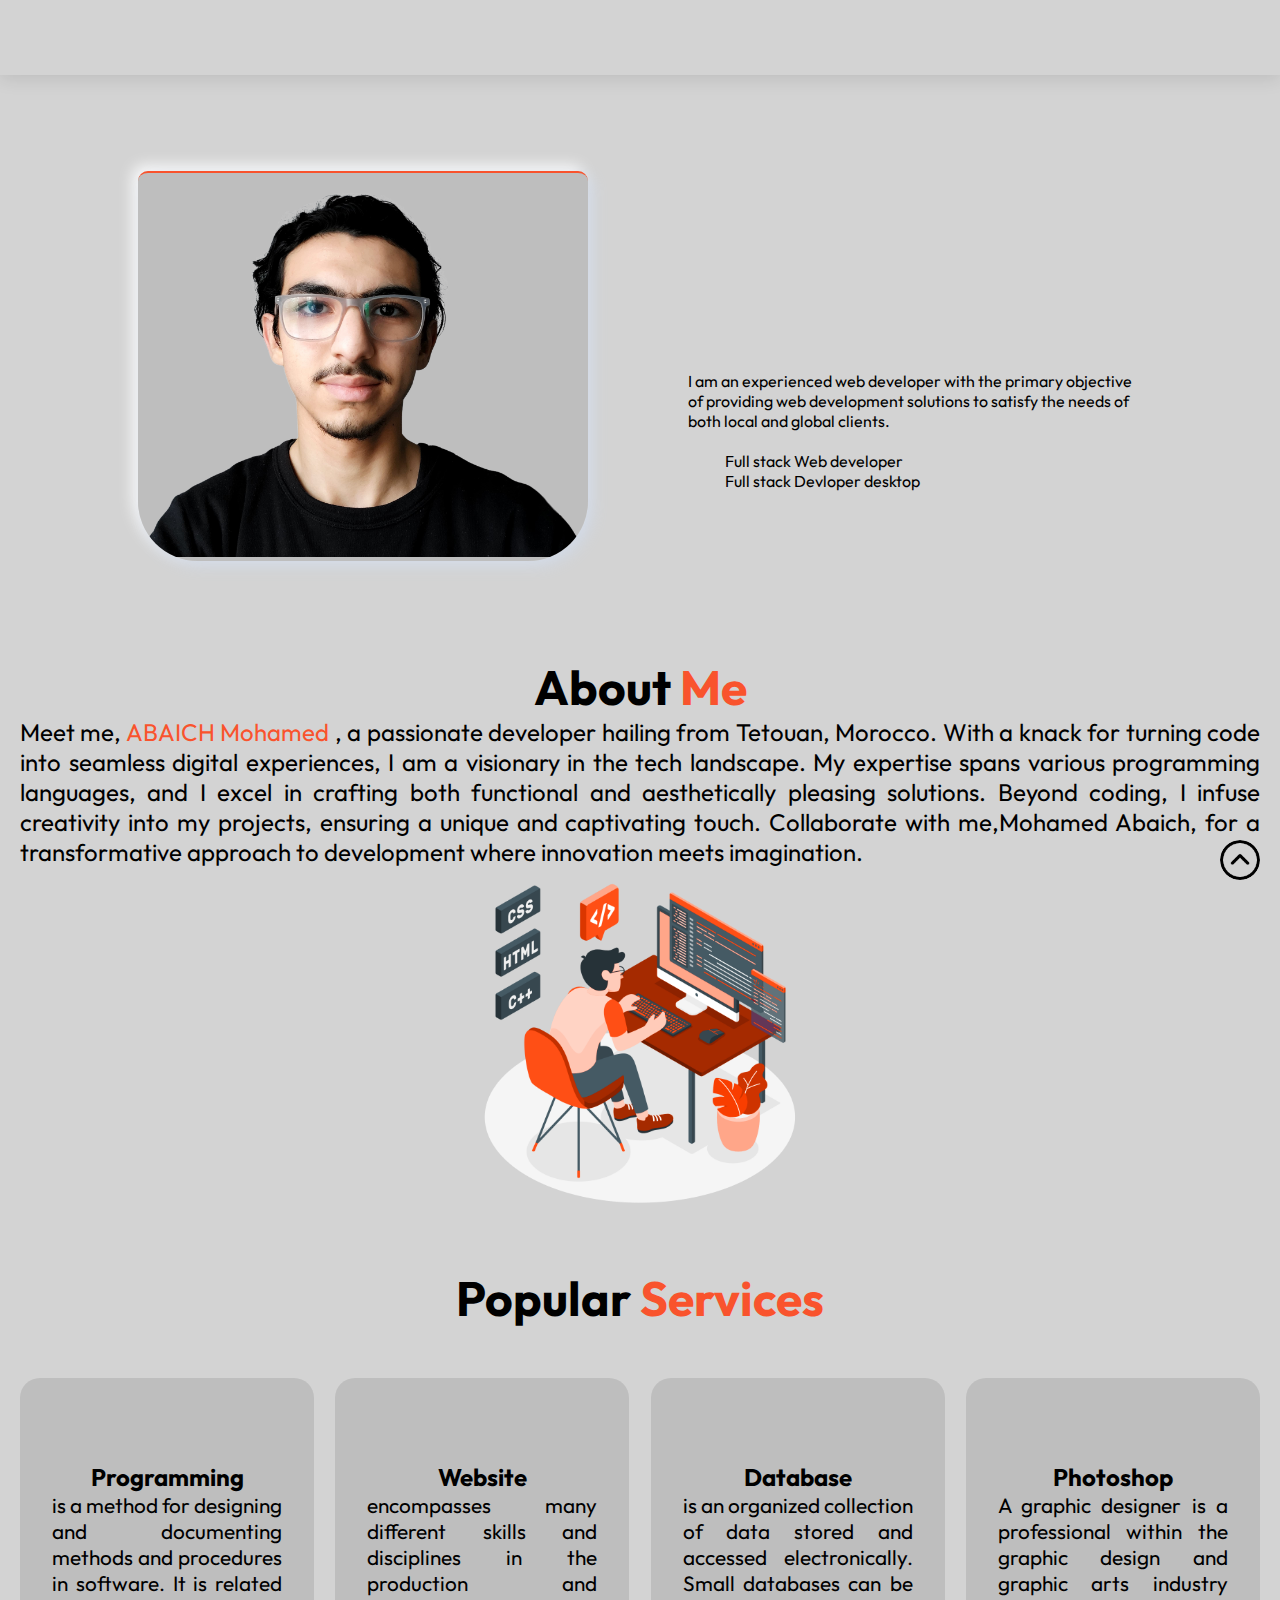
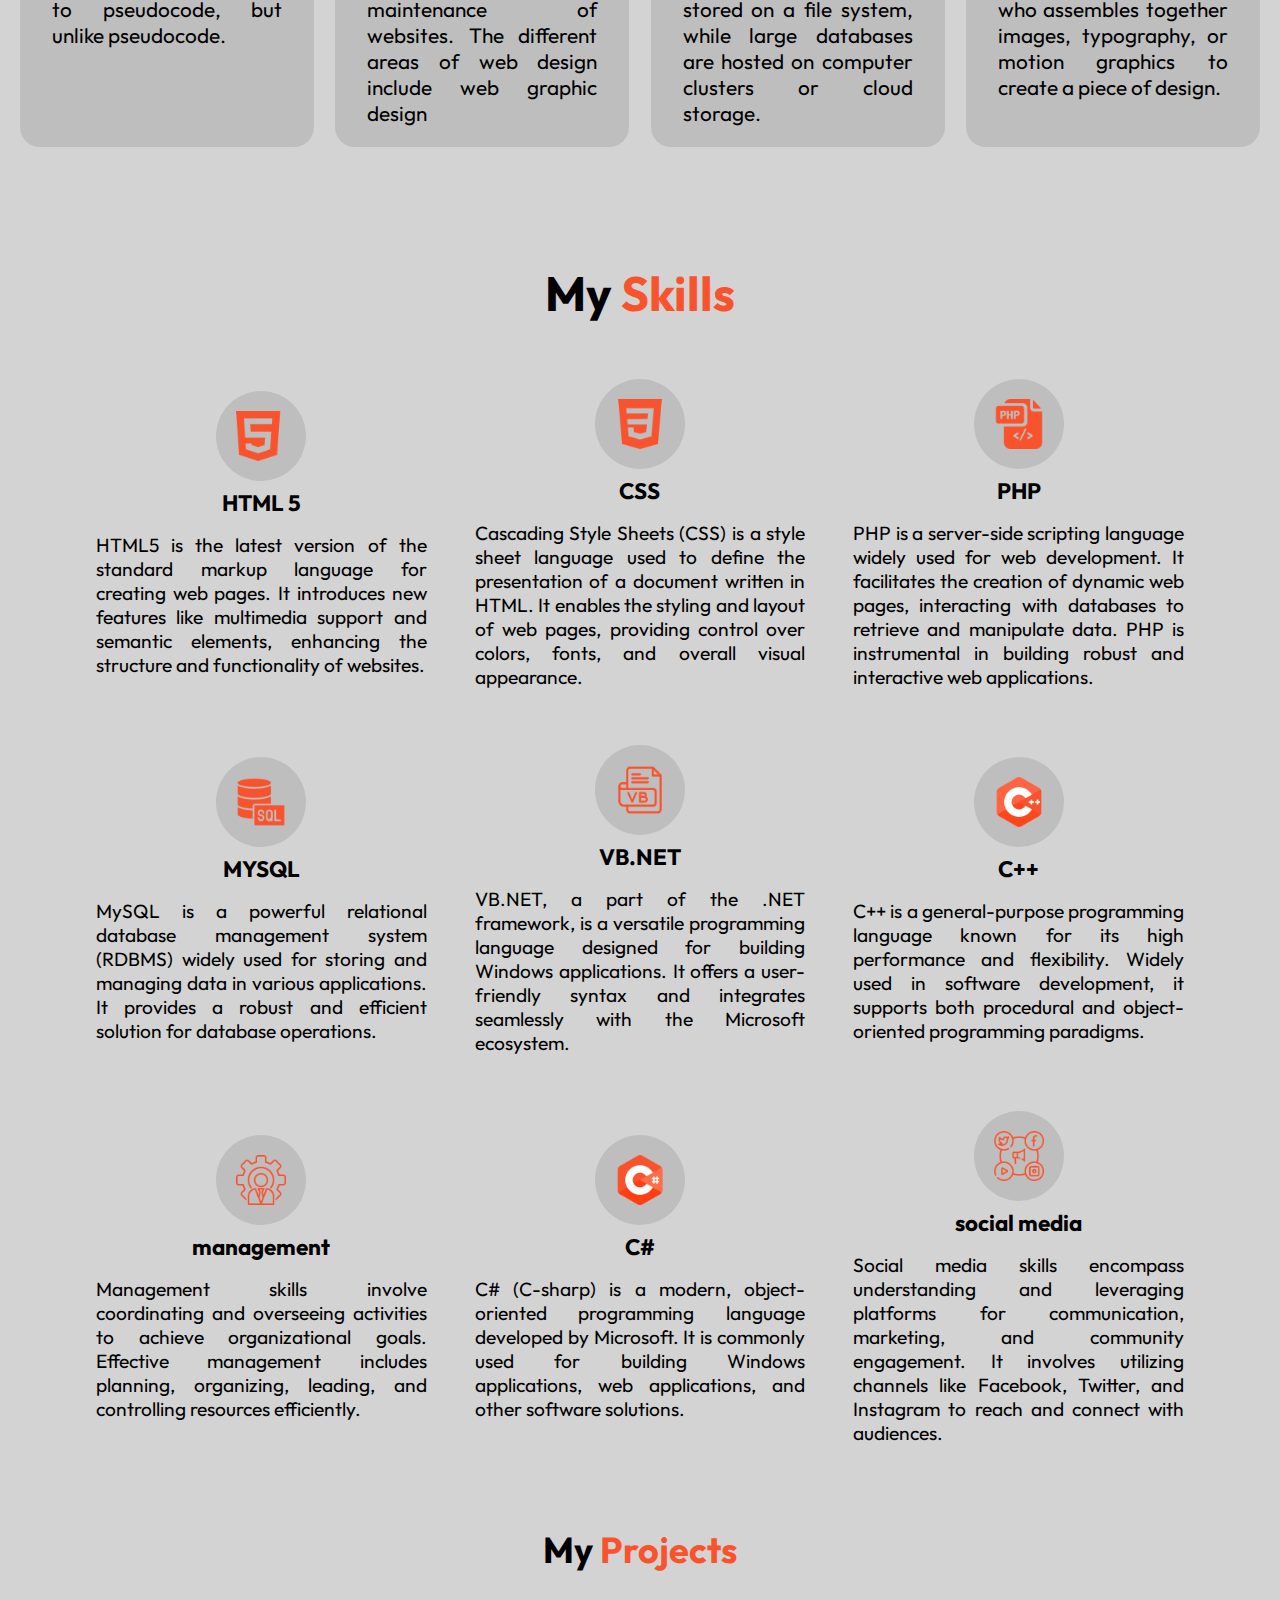
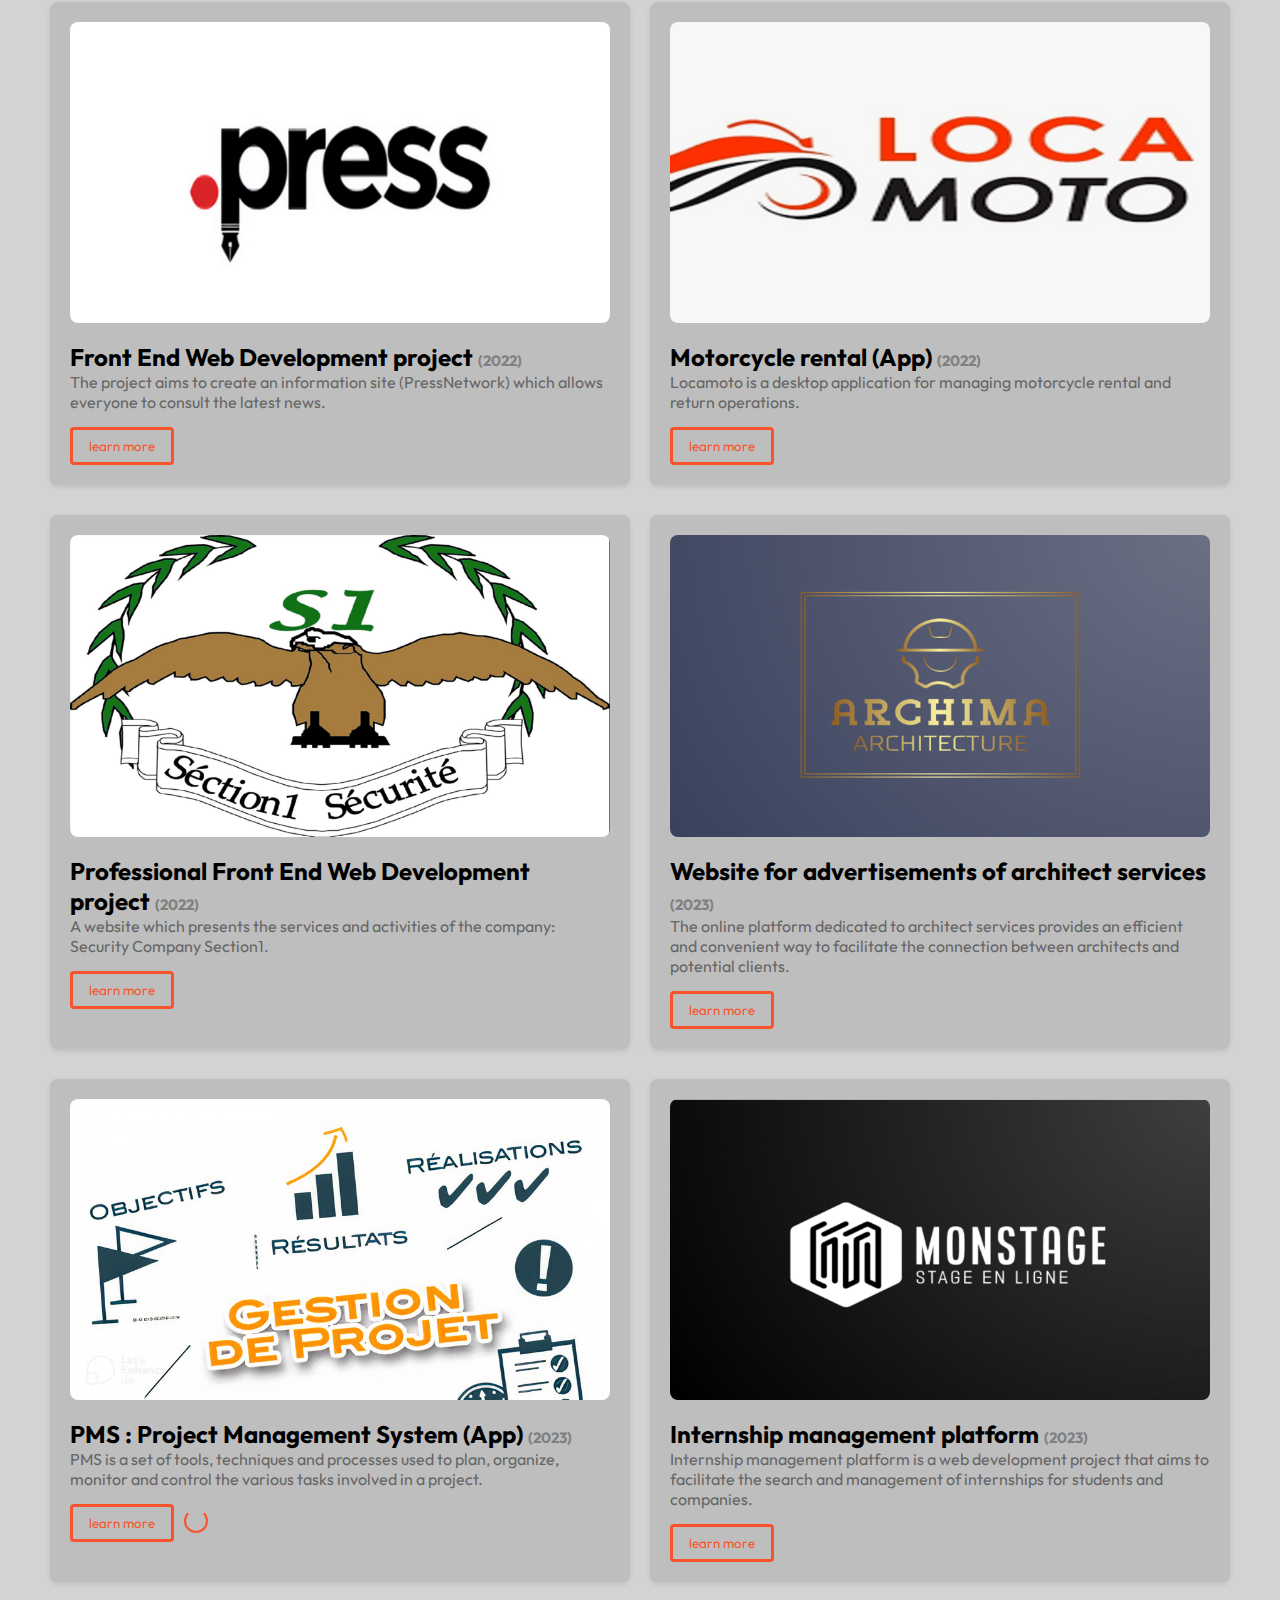
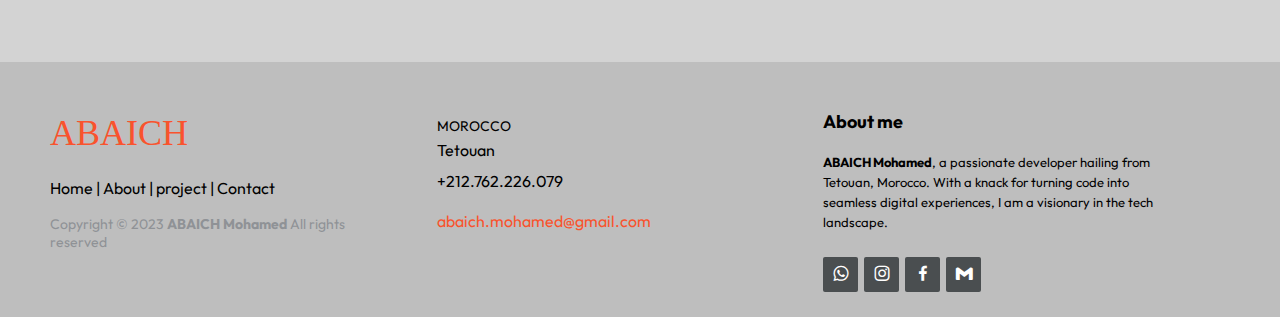
==== index.html @ fe21be46 "First Commit" ====
<!DOCTYPE html>
<html lang="en">

<head>
    <meta charset="UTF-8">
    <meta http-equiv="X-UA-Compatible" content="IE=edge">
    <meta name="viewport" content="width=device-width, initial-scale=1.0">
    <link href='https://unpkg.com/boxicons@2.1.4/css/boxicons.min.css' rel='stylesheet'>
    <link rel="stylesheet" href="index.css">
    <link rel="stylesheet" href="https://cdnjs.cloudflare.com/ajax/libs/font-awesome/6.1.1/css/all.min.css" 
    integrity="sha512-KfkfwYDsLkIlwQp6LFnl8zNdLGxu9YAA1QvwINks4PhcElQSvqcyVLLD9aMhXd13uQjoXtEKNosOWaZqXgel0g==" 
    crossorigin="anonymous" referrerpolicy="no-referrer"/> 
    <title>ABAICH Mohamed</title>
</head>

<body>
    <header class="container">
        <div class="page-header">
            <div class="logo">
                <a href="#">ABAICH</a>
            </div>
            <input type="checkbox" id="click">

            <label for="click" class="mainicon">
                <div class="menu">
                    <i class='bx bx-menu'></i>
                </div>
            </label>
            <ul>
                <li><a href="#"  class="active" style="--navAni:1">Home</a></li>
                <li><a href="#about" style="--navAni:2">About</a></li>
                <li><a href="#service" style="--navAni:3">Service</a></li>
                <li><a href="#skills" style="--navAni:3">Skills</a></li>
                <li><a href="#projects" style="--navAni:4">Project</a></li>
                <li><a href="#contact" style="--navAni:5">Contact</a></li>
            </ul>
            <label class="mode">
                <input type="checkbox" id="darkModeToggle">
                <i class='bx bxs-moon'></i>
            </label>
        </div>
    </header>


    <section class="container">
        <div class="main">
            <div class="images">
                <img src="moi.png" alt="" class="img-w">
                <span class="bg-effect-1">
                <span class="bg-effect-1"></span>

                </span>
            </div>
            <div class="detail">
                <h3>Hi, I'm</h3>
                <h1><span style="color:#f9532d;">ABAICH</span> MOHAMED</h1> 
                <p>I am an experienced web developer with the primary objective of providing web development solutions
                     to satisfy the needs of both local and global clients.
                </p><br>
                <p id="full">Full stack Web developer</p>
                <p id="full">Full stack Devloper desktop </p>
                <div class="social">
                    <a href="https://api.whatsapp.com/send/?phone=%2B212762226079&text&app_absent=0" style="--socialAni:1"><i class='bx bxl-whatsapp'></i></a>
                    <a href="https://www.instagram.com/abaich.meed/?hl=fr" style="--socialAni:2"><i class='bx bxl-instagram'></i></a>
                    <a href="https://www.facebook.com/mohamed.eln.9" style="--socialAni:3"><i class='bx bxl-facebook'></i></a>
                    <a href="mailto:abaich.mohamed@gmail.com" style="--socialAni:4"><i class='bx bxl-gmail'></i></a>
                </div>
                
            </div>
        </div>
    </section>
    <section class="about" id="about">
        <div class="container-texte">
            <h1>About<span style="color:#f9532d;"> Me</span></h1>
            <p>
                Meet me, <span style="color:#f9532d;">ABAICH Mohamed</span> , a passionate developer hailing from Tetouan,
                Morocco. With a knack for turning code into seamless digital experiences,
                I am a visionary in the tech landscape. My expertise spans various programming languages,
                and I excel in crafting both functional and aesthetically pleasing solutions.
                Beyond coding, I infuse creativity into my projects,
                ensuring a unique and captivating touch. Collaborate with me,Mohamed Abaich,
                for a transformative approach to development where innovation meets imagination.</p>
        </div>
        <div class="container-images">
            <center><img src="img/Programming-amico.png" alt=""></center>
        </div>
    </section>
    <section class="services" id="service">
        <h1 class="text-center" >Popular <span style="color:#f9532d;">Services</span></h1>
        <div class="box">
            <div class="cart">
                <i class="fa-solid fa-mobile-screen"></i>
                <h5>Programming</h5>
                <div class="par">
                    <p>is a method for designing and documenting methods
                         and procedures in software. It is related to pseudocode,
                          but unlike pseudocode.</p>

                </div>
            </div>
            <div class="cart">
                <i class="fa-solid fa-file-code"></i>
                <h5>Website</h5>
                <div class="par">
                    <p>encompasses many different skills and disciplines 
                        in the production and maintenance of websites. 
                        The different areas of web design include web graphic design</p>

                </div>
            </div>
            <div class="cart">
                <i class="fa-solid fa-database"></i>
                <h5>Database</h5>
                <div class="par">
                    <p>is an organized collection of data stored and accessed 
                        electronically. Small databases can be stored on a file
                         system, while large databases are hosted on computer
                          clusters or cloud storage.</p>

                </div>
            </div>
            
                 <div class="cart">
                    <i class="fa-solid fa-crop"></i>
                    <h5>Photoshop</h5>
                    <div class="par">
                        <p>A graphic designer is a professional within 
                            the graphic design and graphic arts industry
                            who assembles together images, typography,
                            or motion graphics to create a piece of design.</p>
                    </div>
                 </div>
        </div>

    </section>
    <section class="skills" id="skills"> 
        <div class="inner"></div>
            <div class="header">
                <h1>My<span style="color:#f9532d;"> Skills</span></h1>
            </div>
            <div class="container">
                <div class="skill-box">
                    <div class="skill-title">
                        <div class="img">
                            <img src="png/html.png" class="skill-icon">
                        </div>
                        <h3>HTML 5</h3>
                    </div>
                    <p>
                        HTML5 is the latest version of the standard markup language for creating web pages. It introduces new features like multimedia support and semantic elements, enhancing the structure and functionality of websites.
                    </p>
                </div>
                <div class="skill-box">
                    <div class="skill-title">
                        <div class="img">
                            <img src="png/css.png" class="skill-icon">
                        </div>
                        <h3>CSS</h3>
                    </div>
                    <p>
                        Cascading Style Sheets (CSS) is a style sheet language used to define the presentation of a document written in HTML. It enables the styling and layout of web pages, providing control over colors, fonts, and overall visual appearance.
                    </p>
                </div>
                <div class="skill-box">
                    <div class="skill-title">
                        <div class="img">
                            <img src="png/php.png" class="skill-icon">
                        </div>
                        <h3>PHP</h3>
                    </div>
                    <p>
                        PHP is a server-side scripting language widely used for web development. It facilitates the creation of dynamic web pages, interacting with databases to retrieve and manipulate data. PHP is instrumental in building robust and interactive web applications.
                    </p>
                </div>
                <div class="skill-box">
                    <div class="skill-title">
                        <div class="img">
                            <img src="png/mysql.png" class="skill-icon">
                        </div>
                        <h3>MYSQL</h3>
                    </div>
                    <p>
                        MySQL is a powerful relational database management system (RDBMS) widely used for storing and managing data in various applications. It provides a robust and efficient solution for database operations.
                    </p>
                </div>
                <div class="skill-box">
                    <div class="skill-title">
                        <div class="img">
                            <img src="png/vb.png" class="skill-icon">
                        </div>
                        <h3>VB.NET</h3>
                    </div>
                    <p>
                        VB.NET, a part of the .NET framework, is a versatile programming language designed for building Windows applications. It offers a user-friendly syntax and integrates seamlessly with the Microsoft ecosystem.
                    </p>
                </div>
                <div class="skill-box">
                    <div class="skill-title">
                        <div class="img">
                            <img src="png/c++.png" class="skill-icon">
                        </div>
                        <h3>C++</h3>
                    </div>
                    <p>
                        C++ is a general-purpose programming language known for its high performance and flexibility. Widely used in software development, it supports both procedural and object-oriented programming paradigms.
                    </p>
                </div>
                <div class="skill-box">
                    <div class="skill-title">
                        <div class="img">
                            <img src="png/management.png" class="skill-icon">
                        </div>
                        <h3>management</h3>
                    </div>
                    <p>
                        Management skills involve coordinating and overseeing activities to achieve organizational goals. Effective management includes planning, organizing, leading, and controlling resources efficiently.
                    </p>
                </div>
                <div class="skill-box">
                    <div class="skill-title">
                        <div class="img">
                            <img src="png/cc.png" class="skill-icon">
                        </div>
                        <h3>C#</h3>
                    </div>
                    <p>
                        C# (C-sharp) is a modern, object-oriented programming language developed by Microsoft. It is commonly used for building Windows applications, web applications, and other software solutions.
                    </p>
                </div>
                <div class="skill-box">
                    <div class="skill-title">
                        <div class="img">
                            <img src="png/social.png" class="skill-icon">
                        </div>
                        <h3>social media</h3>
                    </div>
                    <p>
                        Social media skills encompass understanding and leveraging platforms for communication, marketing, and community engagement. It involves utilizing channels like Facebook, Twitter, and Instagram to reach and connect with audiences.
                    </p>
                </div>
            </div>
    </section>   
    <section class="projects" id="projects">
        <div class="project-container">
            <div class="project-header">
                <h1>My<span style="color:#f9532d;"> Projects</span></h1>
            </div>
            <div class="project-list">
                <div class="project-box">
                    <img src="img/press.png">
                    <div class="project-details">
                        <h2>Front End Web Development project <span style="color:gray; font-size:15px;">(2022)</span></h2>
                        <p>The project aims to create an information site (PressNetwork)
                            which allows everyone to consult the latest news.</p>
                        <div class="project-buttons">
                            <a href="press.html"><button class="detail-button">learn more</button></a>
                        </div>
                    </div>
                </div>
                <div class="project-box">
                    <img src="img/locamoto.png">
                    <div class="project-details">
                        <h2>Motorcycle rental (App) <span style="color:gray; font-size:15px;">(2022)</span></h2>
                        <p>Locamoto is a desktop application for managing motorcycle rental and return operations.</p>
                        <div class="project-buttons">
                            <a href="locamoto.html"><button class="detail-button">learn more</button></a>
                        </div>                        
                    </div>
                </div>
                <div class="project-box">
                    <img src="img/section1.png">
                    <div class="project-details">
                        <h2>Professional Front End Web Development project <span style="color:gray; font-size:15px;">(2022)</span></h2>
                        <p>A website which presents the services and activities of the company: Security Company Section1.</p>
                        <div class="project-buttons">
                            <a href="section1.html"><button class="detail-button">learn more</button></a>
                        </div>                        
                    </div>
                </div>
                <div class="project-box">
                    <img src="img/archima.png">
                    <div class="project-details">
                        <h2>Website for advertisements of architect services <span style="color:gray; font-size:15px;">(2023)</span></h2>
                        <p>The online platform dedicated to architect services provides an efficient and convenient way 
                            to facilitate the connection between architects and potential clients.</p>
                        <div class="project-buttons">
                            <a href="archima.html"><button class="detail-button">learn more</button></a>
                        </div>                        
                    </div>
                </div>
                <div class="project-box">
                    <img src="img/vb.jpg">
                    <div class="project-details">
                        <h2>PMS : Project Management System (App) <span style="color:gray; font-size:15px;">(2023)</span></h2>
                        <p>PMS is a set of tools, techniques and processes used to plan, 
                            organize, monitor and control the various tasks involved in a project.</p>
                        <div class="project-buttons" id="final">
                            <a href="#"><button class="detail-button">learn more</button></a>
                            <div class="loading-circle"></div>
                            <script src="script.js"></script>
                        </div>                        
                    </div>
                </div>
                <div class="project-box">
                    <img src="img/stage.png">
                    <div class="project-details">
                        <h2>Internship management platform <span style="color:gray; font-size:15px;">(2023)</span></h2>
                        <p>Internship management platform is a web development project that aims to facilitate 
                            the search and management of internships for students and companies.</p>
                        <div class="project-buttons">
                            <a href="stage.html"><button class="detail-button">learn more</button></a>
                        </div>                        
                    </div>
                </div>
                <!-- Ajoutez autant de projets que nécessaire -->
            </div>
        </div>
    </section>
    <a href="https://api.whatsapp.com/send/?phone=%2B212762226079&text&app_absent=0"><button class="fixed-button1"></button></a>
    <a href="#"><button class="fixed-button2"></button></a>
    <script src="script.js"></script>
    <footer class="footer-distributed" id="contact">
        <div class="footer-left">
            <h3 style="color: #f9532d;">ABAICH</h3>

            <p class="footer-links">
                <a href="#">Home</a>
                |
                <a href="#about">About</a>
                |
                <a href="#projects">project</a>
                |
                <a href="#contact">Contact</a>
            </p>
            <p class="footer-company-name">Copyright © 2023 <strong>ABAICH Mohamed</strong> All rights reserved</p>
        </div>

        <div class="footer-center">
            <div>
                <i class="fa fa-map-marker"></i>
                <p><span>MOROCCO</span>
                    Tetouan</p>
            </div>

            <div>
                <i class="fa fa-phone"></i>
                <p>+212.762.226.079</p>
            </div>
            <div>
                <i class="fa fa-envelope"></i>
                <p><a href="mailto:abaich.mohamed@gmail.com">abaich.mohamed@gmail.com</a></p>
            </div>
        </div>
        <div class="footer-right">
            <p class="footer-company-about">
                <span>About me</span>
                <strong>ABAICH Mohamed</strong>, a passionate developer hailing from Tetouan, Morocco.
                 With a knack for turning code into seamless digital experiences,
                  I am a visionary in the tech landscape.
            </p>
            <div class="footer-icons">
                <a href="https://api.whatsapp.com/send/?phone=%2B212762226079&text&app_absent=0" style="--socialAni:1"><i class='bx bxl-whatsapp'></i></a>
                <a href="https://www.instagram.com/abaich.meed/?hl=fr" style="--socialAni:2"><i class='bx bxl-instagram'></i></a>
                <a href="https://www.facebook.com/mohamed.eln.9" style="--socialAni:3"><i class='bx bxl-facebook'></i></a>
                <a href="mailto:abaich.mohamed@gmail.com" style="--socialAni:4"><i class='bx bxl-gmail'></i></a>
            </div>
        </div>
    </footer>
    <script>
        const darkModeToggle = document.getElementById('darkModeToggle');
        const body = document.body;
        const isDarkMode = localStorage.getItem('darkMode') === 'enabled';
        if (isDarkMode) {
            body.classList.add('dark-mode');
            darkModeToggle.checked = true;
        }
        darkModeToggle.addEventListener('change', () => {
            if (darkModeToggle.checked) {
                body.classList.add('dark-mode');
                localStorage.setItem('darkMode', 'enabled');
            } else {
                body.classList.remove('dark-mode');
                localStorage.setItem('darkMode', 'disabled');
            }
        });
    </script>
</body>

</html>
---- index.css ----
@import url('https://fonts.googleapis.com/css2?family=Poppins:wght@100;200;300;400;500;600;700;800&display=swap');
@import url('https://fonts.googleapis.com/css2?family=Outfit:wght@200;300;400;500;600;700;800&family=Roboto:wght@100;300;400&display=swap');

:root {
    --primary-color: #f9532d;
    --primary-dark: rgb(28, 21, 44);
}

* {
    margin: 0;
    padding: 0;
    scroll-behavior: smooth;
}

body {
    font-family: 'Outfit', sans-serif;
    background: #D3D3D3;
    height: 100vh;
    color: #000;
}

/* Genral */
.container {
    padding: 0 8.4rem;
}

.img-w {
    width: 100%;
    height: auto;
}

/* Nav */
header {
    box-shadow: 0 4px 17px rgba(0, 0, 0, .1);
    background: #D3D3D3;
    position: sticky;
    top: 0;
    z-index: 1;    
}

.page-header {
    display: flex;
    justify-content: space-between;
    align-items: center;
    padding: 1rem 0;
}

.logo {
    font-size: 1.5rem;
    font-weight: 800;
    opacity: 0;
    animation: leftSideAni 1s ease forwards;
}

.logo a {
    color: #000;
    text-decoration: none;
}

ul {
    display: flex;
    gap: .6rem;
    list-style-type: none;
    background-color: transparent;
    overflow: hidden;
}

li a {
    display: inline-block;
    padding: .3rem 1rem;
    color: #000;
    text-decoration: none;
    font-size: 1.05rem;
    font-weight: 600;
    letter-spacing: .7px;
    border-radius: 36px;
    line-height: 2;
    transition: .3s;
    opacity: 0;
    animation: navani .3s ease forwards;
    animation-delay: calc(.15s * var(--navAni));
}

li a.active,
li a:hover {
    color: var(--primary-color);
}

#click {
    display: none;
}

.menu {
    display: none;
}

.mode i {
    font-size: 1.4rem;
    cursor: pointer;
    color: var(--primary-color);
    opacity: 0;
    animation: rightSideAni 1.5s ease forwards;
}

/* Nav End */

/* Section 1 */

.main {
    padding: 6rem 0;
    display: grid;
    grid-template-columns: repeat(auto-fit, minmax(350px, 1fr));
    row-gap: 2rem;
    column-gap: 6rem;
    align-items: center;
}

.main h3 {
    color: #000;
    font-size: 1.5rem;
    opacity: 0;
    animation: topSideAni 1s ease forwards;
}

.main h1 {
    color: #000;
    font-size: 4rem;
    font-weight: 600;
    opacity: 0;
    animation: leftSideAni 1s ease forwards;
    animation-delay: 1s;
}

.social {
    display: flex;
    flex-wrap: wrap;
    gap: 1.4rem;
    margin-top: 1.4rem;}
.social,#full{
    margin-left: 8%;
}  

.social a {
    display: grid;
    place-items: center;
    text-decoration: none;
    color: var(--primary-color);
    border: 1.6px solid var(--primary-color);
    font-size: 1.5rem;
    border-radius: 50%;
    padding: 0.39rem;
    text-align: center;
    opacity: 0;
    animation: SocialAni 1s ease forwards;
    animation-delay: calc(.2s * var(--socialAni));
}

.social a:hover {
    color: var(--primary-dark);
    background-color: var(--primary-color);
    box-shadow: 0 0 20px var(--primary-color);
    transition: all .3s ease-in-out;
}


.images {
    border-radius: 10px;
    width: 450px;
}
.images {
    background: linear-gradient(145deg, #BEBEBE, #BEBEBE);
    box-shadow: 5px 5px 15px #D1D9E6, -5px -5px 15px #ffffff;
    border-top: 2px solid var(--primary-color);
    margin: auto;
    border-bottom-left-radius: 60px;
    border-bottom-right-radius: 60px;
    overflow: hidden;
}

/* Section 1 End */

.dark-mode {
    background-color: var(--primary-dark);
    color: #ffffff;
}

.mode input {
    display: none;
}

.dark-mode .logo a, 
.dark-mode ul li a, 
.dark-mode .main h3,h5
.dark-mode .main h1 {
    color: #fff;
}
.dark-mode .main p{
    color: rgb(189, 144, 231) ;
}
.dark-mode .main h1{
    color: white;
}
.dark-mode ul li a.active, .dark-mode ul li a:hover {
    color: var(--primary-color);
}
.dark-mode .images {
    background: linear-gradient(145deg, rgb(40, 30, 63), rgb(40, 30, 63));
    box-shadow: 5px 5px 15px #1c1e22, -5px -5px 15px #1b1f27;
    border-top: 2px solid var(--primary-color);
    border-bottom-left-radius: 60px;
    border-bottom-right-radius: 60px;
    margin: auto;
    overflow: hidden;
}

.dark-mode header {
    box-shadow: 0 4px 17px rgb(80 80 80 / 31%);
    background: rgb(73, 57, 87);
}
/*--------------------------about me------------------------------*/
.about {
    height: auto;
    display: flex;
    flex-direction: column;
    align-items: center;
}

.about h1 {
    font-size: 3rem;
    text-align: center; /* Center the text */
}

.about .container-images {
    width: 54%; /* Take full width */
    margin-bottom: 2rem; /* Add some space between image and text */
}

.about .container-images img {
    width: 50%;
    height: auto; /* Maintain aspect ratio */
    border-radius: 10px; /* Apply border-radius */
}

.about .container-texte {
    width: 100%; /* Take full width */
    font-size: 1.5rem;
    text-align: justify; /* Center the text */
}
.about .container-texte p {
    margin-left: 20px;
    margin-right: 20px;
}

.dark-mode .about{
    background-color: rgb(73, 57, 87) ;
}
.dark-mode p{
    color: rgb(189, 144, 231) ;
}
/*--------------------service---------------------------*/
.services{
    margin-bottom: 50px;
}
.services h1{
    font-size: 3rem;
    text-align: center;
    margin: 20px;
    margin-bottom: 50px;
}

.text-center {
    text-align: center;
}

.box {
    display: flex;
    justify-content: space-between;
    padding-bottom: 30px;
    padding-left: 20px;
    padding-right: 20px;
}

.cart {
    width: 230px;
    border-radius: 20px;
    padding: 1.3rem 2rem;
    text-align: center;
    transition: 0.4s;
    /* border: solid 0.2rem #7E7E7E; */
    background-color: #BEBEBE;
}
.cart h5{
    font-size: 1.5rem;
}

.cart:hover {
    transform: scale(1.1);
}

.cart i {
    font-size: 3.12rem;
    text-align: center;
    color: #f9532d;
    margin: 1rem;
}

.par {
    text-align: left;
    text-align: justify;
    font-size: 1.3rem;
}
.dark-mode .services{
    background-color: rgb(28, 21, 44);

}
.dark-mode .cart{
    background-color: rgb(40, 30, 63);
    border: none;
}
/*-----------------------------skills-----------------------------------*/
/* .skills{
background-color: #333;
} */
.inner{
    padding-top: 20px;
}
.dark-mode .skills{
    background-color: rgb(73, 57, 87) ;
}
.skills .header{
    text-align: center;
    padding: 1rem;
    position: relative;
}
.skills .header h1{
    font-size: 3rem;
}
.skills .header:after{
    content: '';
    position: absolute;
    bottom: 0;
    Left: 50%;
    transform: translateX(-50%);
    height: 4px;
    width: 100px;
    border-radius: 2px;
}
.skills .container {
    display: grid;
    grid-template-columns: repeat(3, 1fr);
    justify-content: center;
    align-items: center;
    text-align: justify;
    grid-gap: 1rem;
    padding: 1rem 80px;
    font-size: 1.2rem;
}
.skills .skill-box{
    padding: 1rem;
    cursor: pointer;
}
.skill-box:hover > .skill-title:after, .skill-box:hover > .skill-title:before{
    width: 35px;
}
.skill-box:hover .img{
    transform: translateY(-10px);
}
.skills .skill-title{
    display: flex;
    flex-direction: column;
    align-items: center;
    padding: 0.5rem;
    margin-bottom: 0.5rem;
    position: relative;
} 
.skill-title:after{
    content: '';
    position: absolute;
    bottom: 0;
    right: 50%;
    width: 0;
    height: 4px;
    border-radius: 2px 0 0 2px;
    background-color: #f9532d;
    transition: 0.5s;
}
.skill-title:before{
    content: '';
    position: absolute;
    bottom: 0;
    left: 50%;
    width: 0;
    height: 4px;
    border-radius:0 2px 2px 0;
    background-color: #f9532d;
    transition: 0.5s;
}
.dark-mode .skills .img{
    width: 90px;
    height: 90px;
    position: relative;
    border-radius: 45px;
    background-color: #fff;
    display: flex;
    justify-content: center;
    align-items: center;
    transition: 0.5s;
}
.skills .img{
    width: 90px;
    height: 90px;
    position: relative;
    border-radius: 45px;
    background-color: #BEBEBE;
    display: flex;
    justify-content: center;
    align-items: center;
    transition: 0.5s;
}
.skills .img:after{
    content: '';
    position: absolute;
    top: 0;
    Left: 0;
    width: 50%;
    height: 90px;
    background: rgba (100, 100, 100, 0.5);
    border-radius: 45px 00 45px;
}
.skills .skill-title h3{
    margin-top: 0.5rem;
}
.skills .skill-icon{
    width: 50px;
}
/*---------------project-------------------*/
#projects {
    padding: 50px 0;
}

.project-container {
    max-width: 1200px;
    margin: 0 auto;
}

.project-header {
    text-align: center;
    margin-bottom: 30px;
}

.project-header h1 {
    font-size: 36px;
}

.project-list {
    display: flex;
    justify-content: space-around;
    flex-wrap: wrap;
}

.project-box {
    width: 45%;
    margin-bottom: 30px;
    background-color: #BEBEBE;
    box-shadow: 0 2px 5px rgba(0, 0, 0, 0.1);
    padding: 20px;
    border-radius: 8px;
    transition: transform 0.3s ease-in-out;
}

.dark-mode .project-box {
    background-color: rgb(73, 57, 87);
}

.project-box:hover {
    transform: translateY(-5px);
}

.project-box img {
    max-width: 100%;
    height: auto; 
    border-radius: 8px;
}

.project-details h2 {
    font-size: 24px;
    margin-top: 15px;
}

.project-details p {
    color: #666;
}

.dark-mode .project-details p {
    color: rgb(189, 144, 231);
}

.project-buttons {
    margin-top: 15px;
}
.project-buttons a {
    text-decoration: none;
    color: #f9532d;
}


.detail-button,.consult-button {
    padding: 8px 16px;
    margin-right: 10px;
    border-radius: 4px;
    cursor: pointer;
    font-family: 'Outfit', sans-serif;
}

.detail-button,.consult-button{
    border: solid 3px #f9532d;
    color: #f9532d;
    background-color: rgba(0, 0, 0, 0);
}
.detail-button:hover,.consult-button:hover  {
    text-decoration: none;
    color: var(--primary-dark);
    background-color: var(--primary-color);
    box-shadow: 0 0 20px var(--primary-color);
    transition: all .3s ease-in-out;
}

/* Media queries for responsiveness */
@media screen and (max-width: 768px) {
    .project-box {
        width: 100%;
        margin: 15px;
    }
}

/* Animation */
@keyframes leftSideAni {
    0% {
        transform: translateX(-100px);
        opacity: 0;
    }

    100% {
        transform: translateX(0);
        opacity: 1;
    }
}

@keyframes navani {
    0% {
        transform: translateY(100px);
        opacity: 0;
    }

    100% {
        transform: translateY(0);
        opacity: 1;
    }
}

@keyframes rightSideAni {
    0% {
        transform: translateX(100px);
        opacity: 0;
    }

    100% {
        transform: translateX(0);
        opacity: 1;
    }
}

@keyframes topSideAni {
    0% {
        transform: translateY(-100px);
        opacity: 0;
    }

    100% {
        transform: translateY(0);
        opacity: 1;
    }
}

@keyframes SocialAni {
    0% {
        transform: translateY(100px);
        opacity: 0;
    }

    100% {
        transform: translateY(0);
        opacity: 1;
    }
}

@keyframes imageAni {
    0% {
        opacity: 0;
        transform: scale(0);
    }

    100% {
        opacity: 1;
        transform: scale(1);
    }
}

@media screen and (max-width: 1024px) {
    .container {
        padding: 0 4.4rem;
    }

    .main h3 {
        color: #000;
        margin-top: 1rem;
    }
}

@media screen and (max-width: 768px) {
    .container {
        padding: 0 1.6rem;
    }
    .box {
        flex-wrap: wrap;
    }

    .cart {
        margin-bottom: 20px;
    }

    .cart:last-child {
        margin-bottom: 0;
    }
}

@media screen and (max-width:600px) {
    body {
        height: auto;
    }

    header {
        height: auto;
    }

    ul {
        background: #fff;
        width: 100%;
        height: 100vh;
        position: absolute;
        display: flex;
        flex-direction: column;
        text-align: center;
        top: 3.4rem;
        left: -100%;
        z-index: 111111;
    }

    .menu {
        display: block;
        font-size: 1.5rem;
        font-weight: bold;
        color: var(--primary-color);
    }

    #click:checked~ul {
        left: 0%;
        transition: all 0.3s ease;
    }
    .dark-mode .menu {
        color: var(--primary-color);
    }

    .dark-mode ul {
        background: var(--primary-dark);
    }

    .mode {
        position: absolute;
        right: 4rem;
    }
    .images {
        width: 100%;
        margin: auto;
    }

    .main {
        margin-top: 2rem;
    }
    /*----------------------------*/
    .container-images img  {
        display:none ; 
    }
    .about {
        flex-direction: column;
        align-items: center;
        text-align: center;
    }
    .about h1 {
        margin:20px;
    }

    .about .container-images img {
        width: 70%; /* Ajustez la largeur de l'image en fonction de vos besoins */
        height: auto;
        border-radius: 10px;
    }

    .about .container-texte {
        width: 100%;
        font-size: 1.5rem;
        text-align: justify;
    }
    /*--------------------------------------------*/
    .box {
        height: 100%; /* Ajustement de la hauteur automatique */
    }

    .cart {
        padding: 1rem;
    }
}
@media screen and (max-width: 767px) {
    .box {
        flex-direction: column;
        align-items: center;
    }

    .cart {
        width: 90%;
        margin-bottom: 20px;
    }
}
/*-----------skils--------*/
@media screen and (max-width: 990px) {
    
    .skills .container {
    grid-template-columns: repeat (2, 1fr);
    padding: 2rem 50px;
    }
}
@media screen and (max-width: 650px){
    .skills .container {
    grid-template-columns: 1fr;
    }
}
/*---------------------------cyrcle de ckargement-----------*/
.loading-circle {
    margin-top: 5px;
    width: 20px;
    height: 20px;
    border: 2px solid #f9532d;
    border-top: 2px solid transparent;
    border-radius: 50%;
    animation: rotate 1s linear infinite;
}
#final{
    display: flex;
}

@keyframes rotate {
    to {
        transform: rotate(360deg);
    }
}
/*-------------button fixe------------------*/
.fixed-button1 {
    position: fixed;
    bottom: 70px;
    right: 20px;
    width: 40px; /* Ajustez la largeur en fonction de vos besoins */
    height: 40px; /* Ajustez la hauteur en fonction de vos besoins */
    background-image: url('img/Whatsapp.png');
    background-color: transparent;
    background-size: cover; 
    border: none;
    border-radius: 50%; /* La valeur à 50% transforme le bouton en cercle */
    cursor: pointer;
    font-size: 16px;
}
.fixed-button2 {
    position: fixed;
    bottom: 20px;
    right: 20px;
    width: 40px; /* Ajustez la largeur en fonction de vos besoins */
    height: 40px; /* Ajustez la hauteur en fonction de vos besoins */ /* Ajustez la hauteur en fonction de vos besoins */
    background-image: url('img/up.png');
    background-color: transparent;
    background-size: cover; 
    border: none;
    border-radius: 50%; /* La valeur à 50% transforme le bouton en cercle */
    cursor: pointer;
    font-size: 16px;
}
/* The footer is fixed to the bottom of the page */
footer {
    bottom: 0;
}

@media (max-height:800px) {
    header {
        padding-top: 40px;
    }
}

.footer-distributed {
    background-color: #BEBEBE;
    box-sizing: border-box;
    width: 100%;
    text-align: left;
    font:16px ;
    padding: 50px 50px 20px 50px;
}
.dark-mode .footer-distributed {
    background-color: rgb(73, 57, 87);
}

.footer-distributed .footer-left, .footer-distributed .footer-center, .footer-distributed .footer-right {
    display: inline-block;
    vertical-align: top;
}

/* Footer left */

.footer-distributed .footer-left {
    width: 30%;
}

.footer-distributed h3 {
    font: normal 36px 'Cookie', cursive;
    margin: 0;
}

/* Footer links */

.footer-distributed .footer-links {
    margin: 20px 0 12px;
}

.footer-distributed .footer-links a {
    display: inline-block;
    line-height: 1.8;
    text-decoration: none;
    color: inherit;
}

.footer-distributed .footer-company-name {
    color: #8f9296;
    font-size: 14px;
    font-weight: normal;
    margin: 0;
}

/* Footer Center */

.footer-distributed .footer-center {
    width: 35%;
}

.footer-distributed .footer-center i {
    background-color: #4a4e50;
    font-size: 25px;
    width: 38px;
    height: 38px;
    border-radius: 50%;
    text-align: center;
    line-height: 42px;
    margin: 10px 15px;
    vertical-align: middle;
}

.footer-distributed .footer-center i.fa-envelope {
    font-size: 17px;
    line-height: 38px;
}

.footer-distributed .footer-center p {
    display: inline-block;
    vertical-align: middle;
    margin: 0;
}

.footer-distributed .footer-center p span {
    display: block;
    font-weight: normal;
    font-size: 14px;
    line-height: 2;
}

.footer-distributed .footer-center p a {
    color: #f9532d;
    text-decoration: none;
    ;
}

/* Footer Right */

.footer-distributed .footer-right {
    width: 30%;
}

.footer-distributed .footer-company-about {
    line-height: 20px;
    font-size: 13px;
    font-weight: normal;
    margin: 0;
}

.footer-distributed .footer-company-about span {
    display: block;
    font-size: 18px;
    font-weight: bold;
    margin-bottom: 20px;
}

.footer-distributed .footer-icons {
    margin-top: 25px;
}

.footer-distributed .footer-icons a {
    display: inline-block;
    width: 35px;
    height: 35px;
    cursor: pointer;
    background-color: #4a4e50;
    border-radius: 2px;
    font-size: 20px;
    color: #ffffff;
    text-align: center;
    line-height: 35px;
    margin-right: 3px;
    margin-bottom: 5px;
}

.footer-distributed .footer-icons a:hover {
    background-color: #f9532d;
}

.footer-links a:hover {
    color: #f9532d;
}

@media (max-width: 880px) {
    .footer-distributed .footer-left, .footer-distributed .footer-center, .footer-distributed .footer-right {
        display: block;
        width: 100%;
        margin-bottom: 40px;
        text-align: center;
    }
    .footer-distributed .footer-center i {
        margin-left: 0;
    }
}
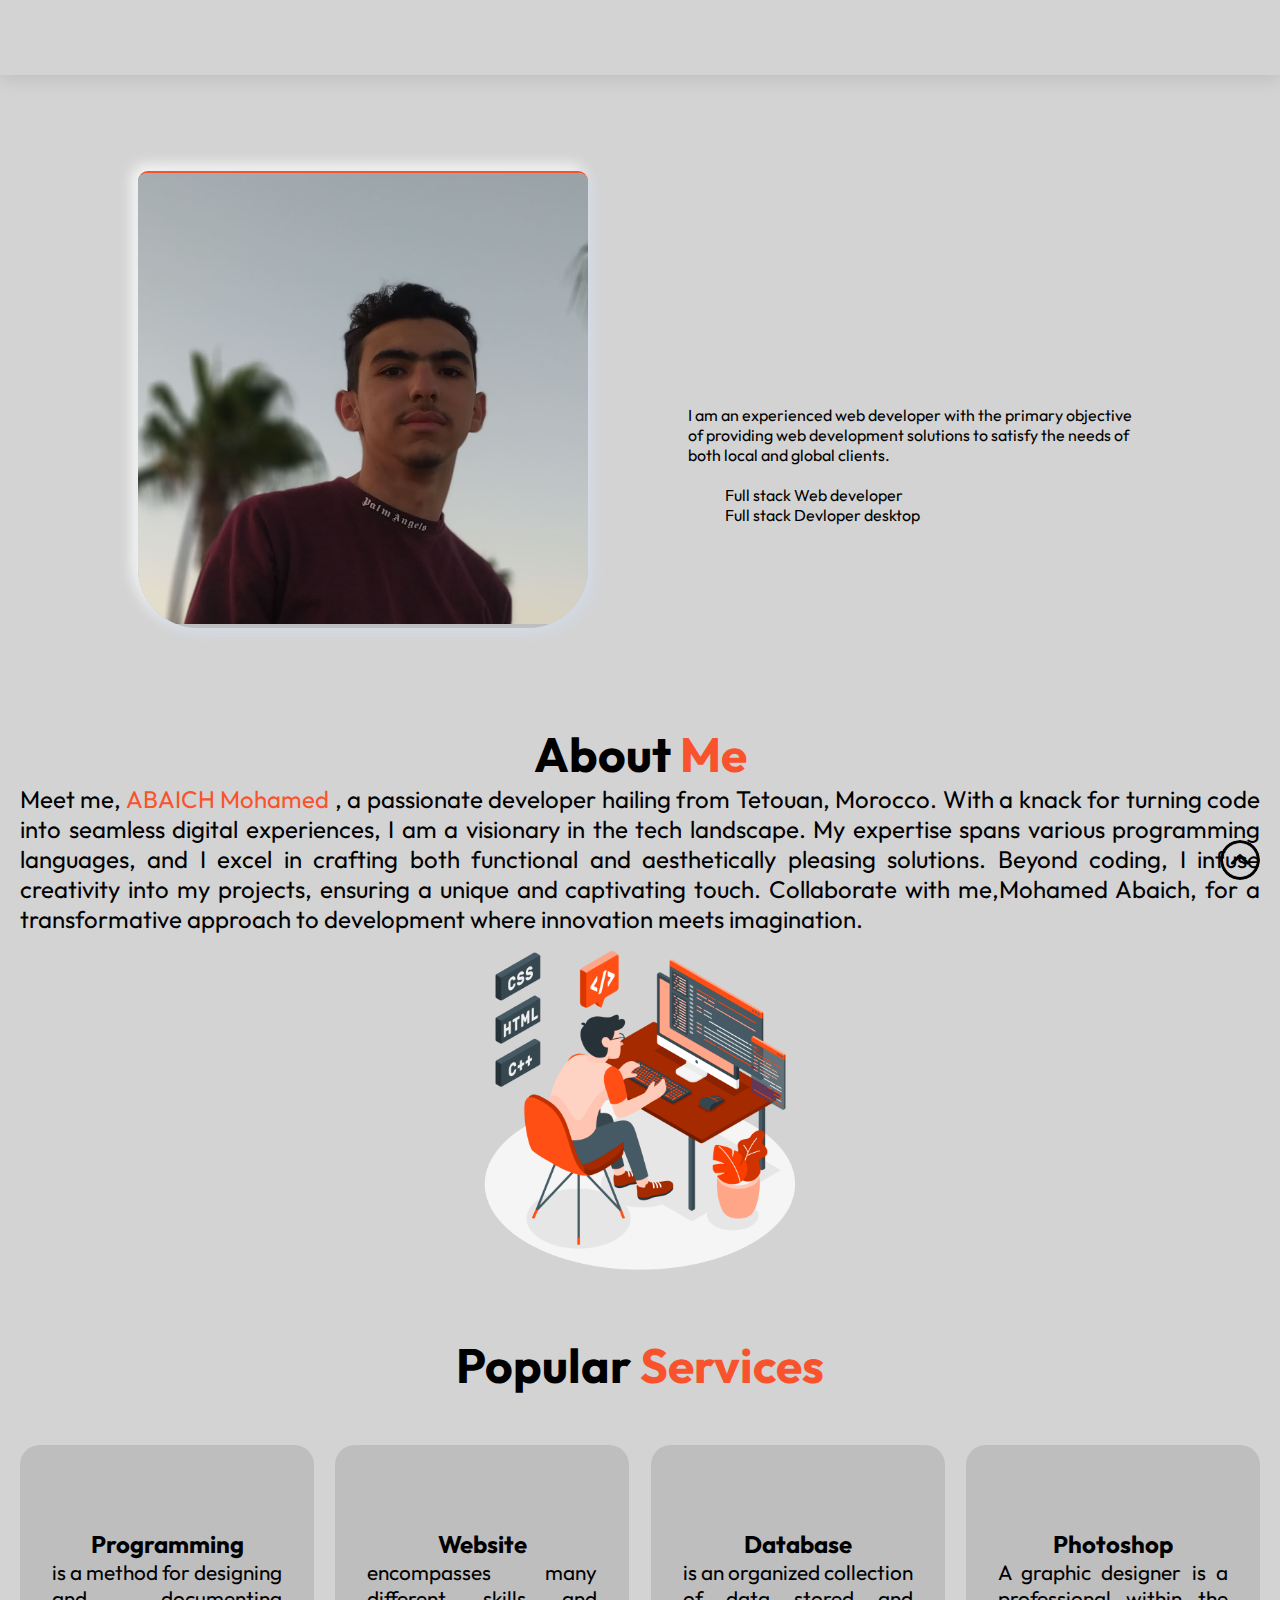
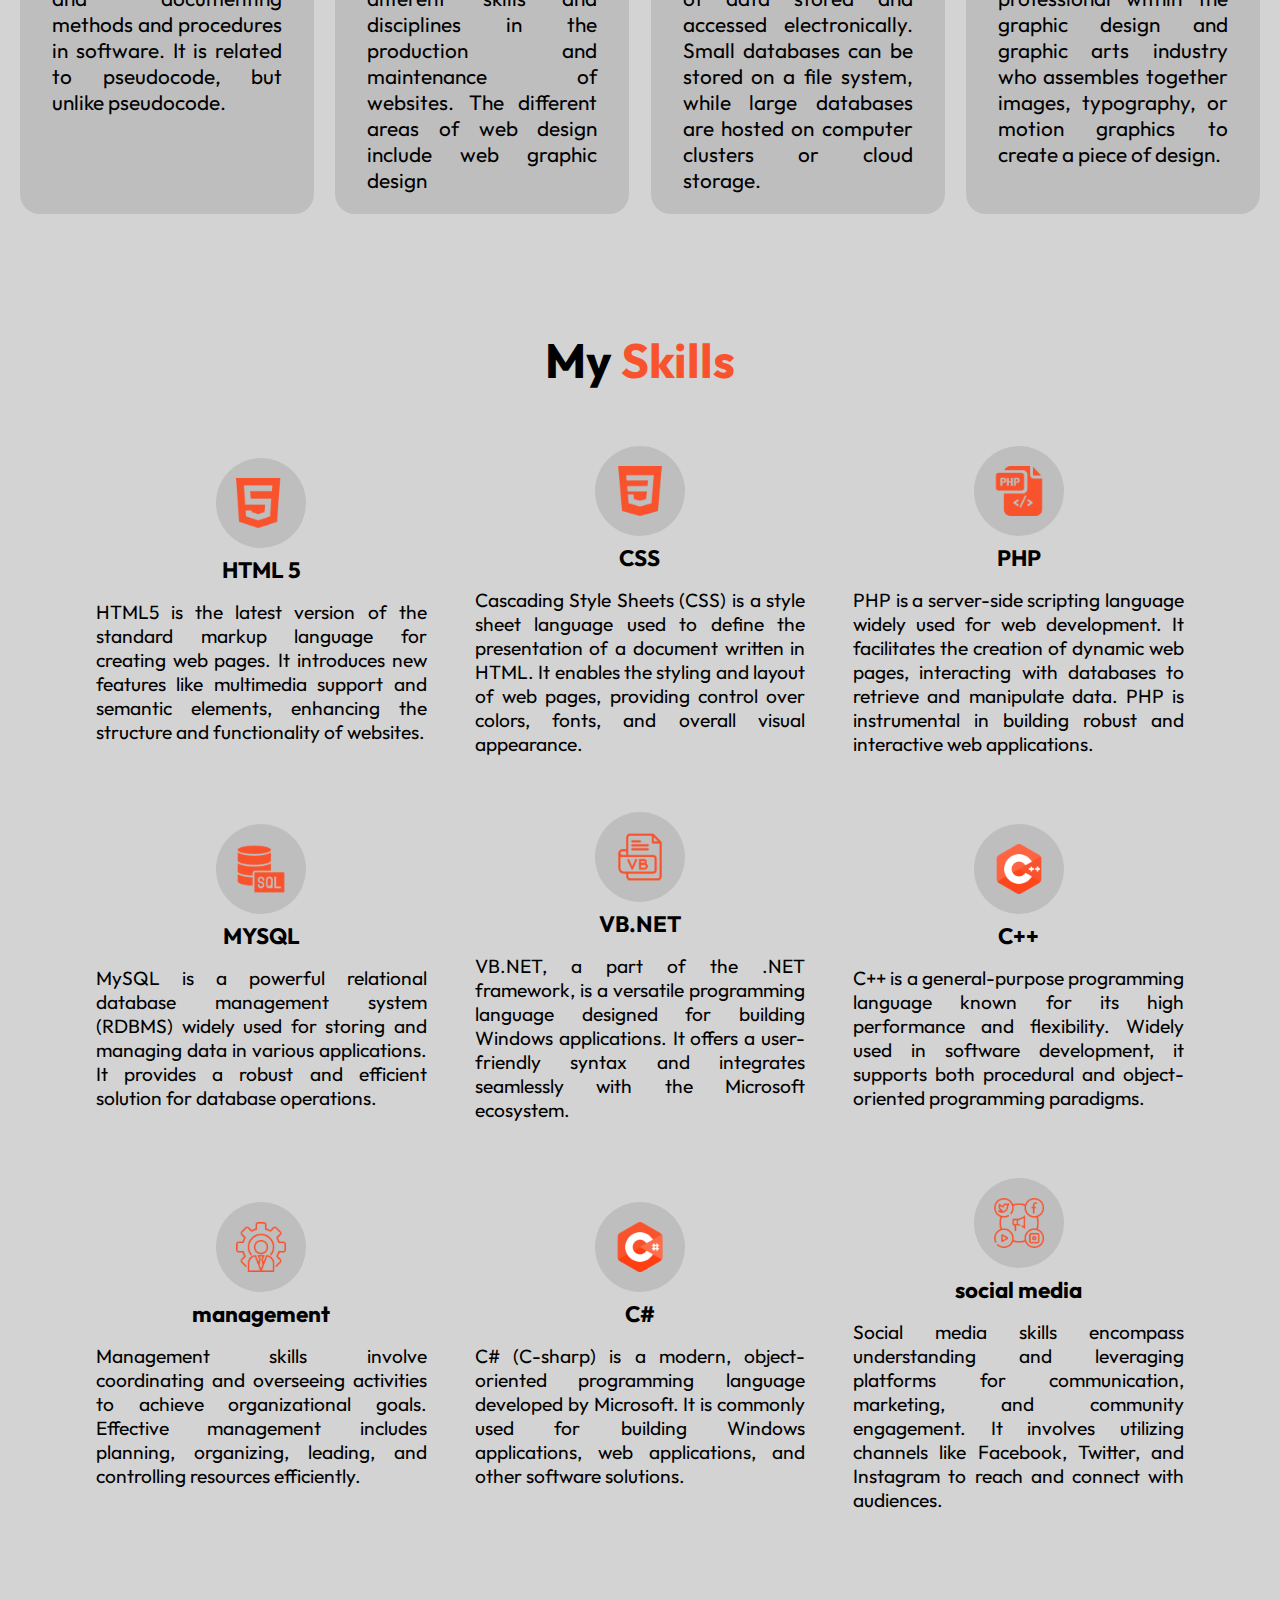
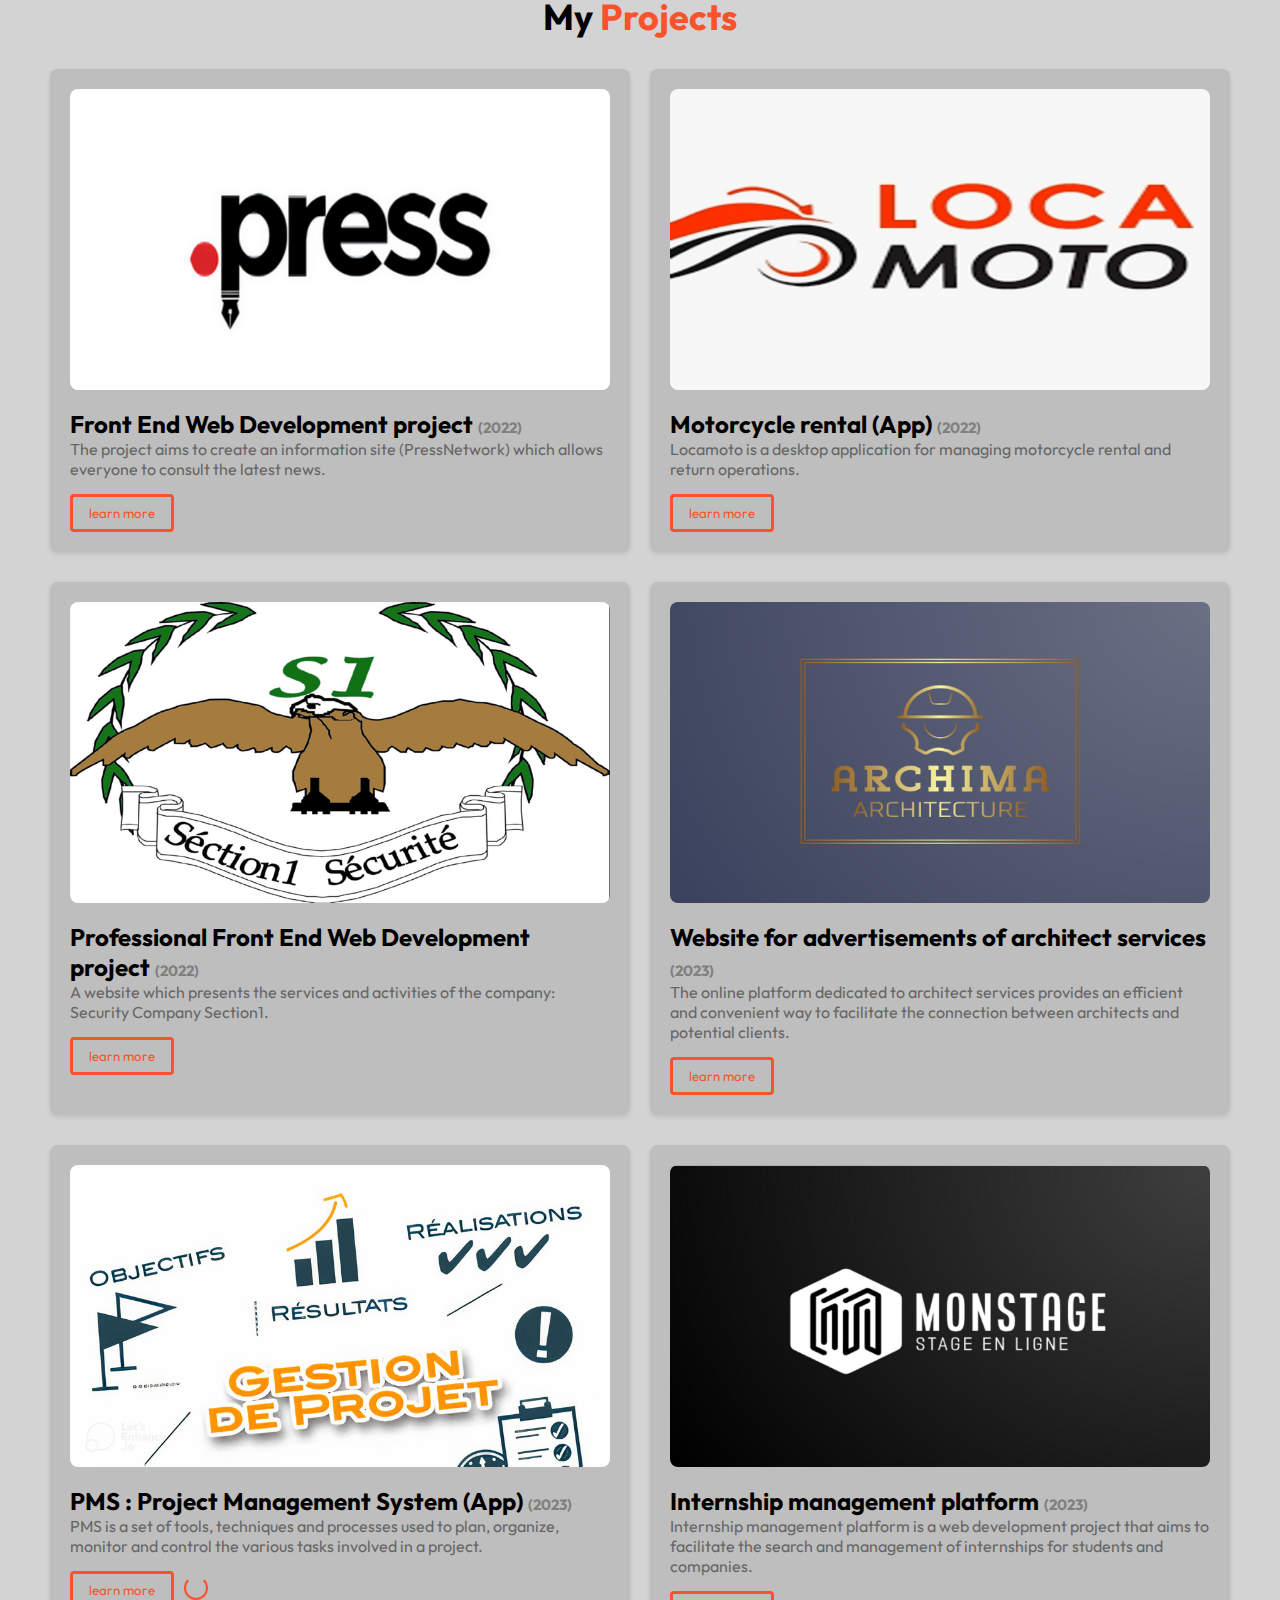
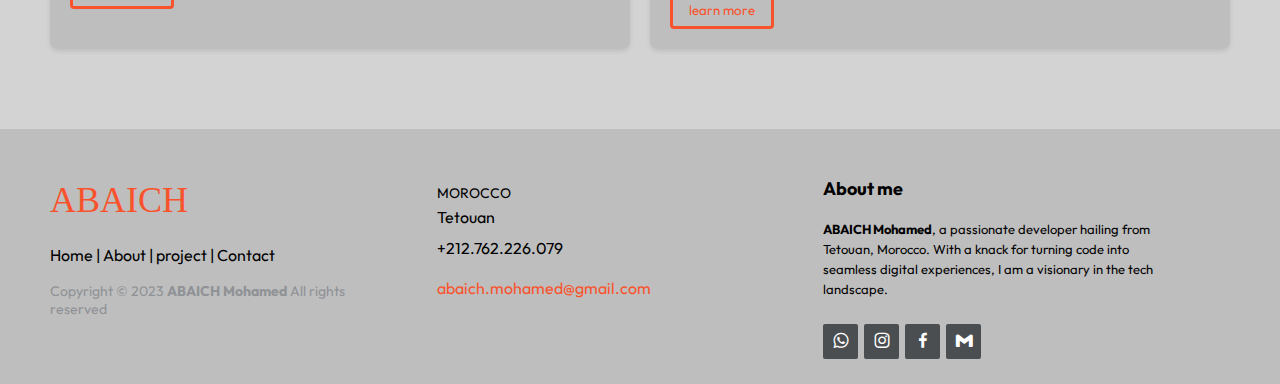
==== commit 9905d33b: "update index.html" ====
--- a/index.html
+++ b/index.html
@@ -46,7 +46,7 @@
     <section class="container">
         <div class="main">
             <div class="images">
-                <img src="moi.png" alt="" class="img-w">
+                <img src="moi1.jpg" alt="" class="img-w">
                 <span class="bg-effect-1">
                 <span class="bg-effect-1"></span>
 
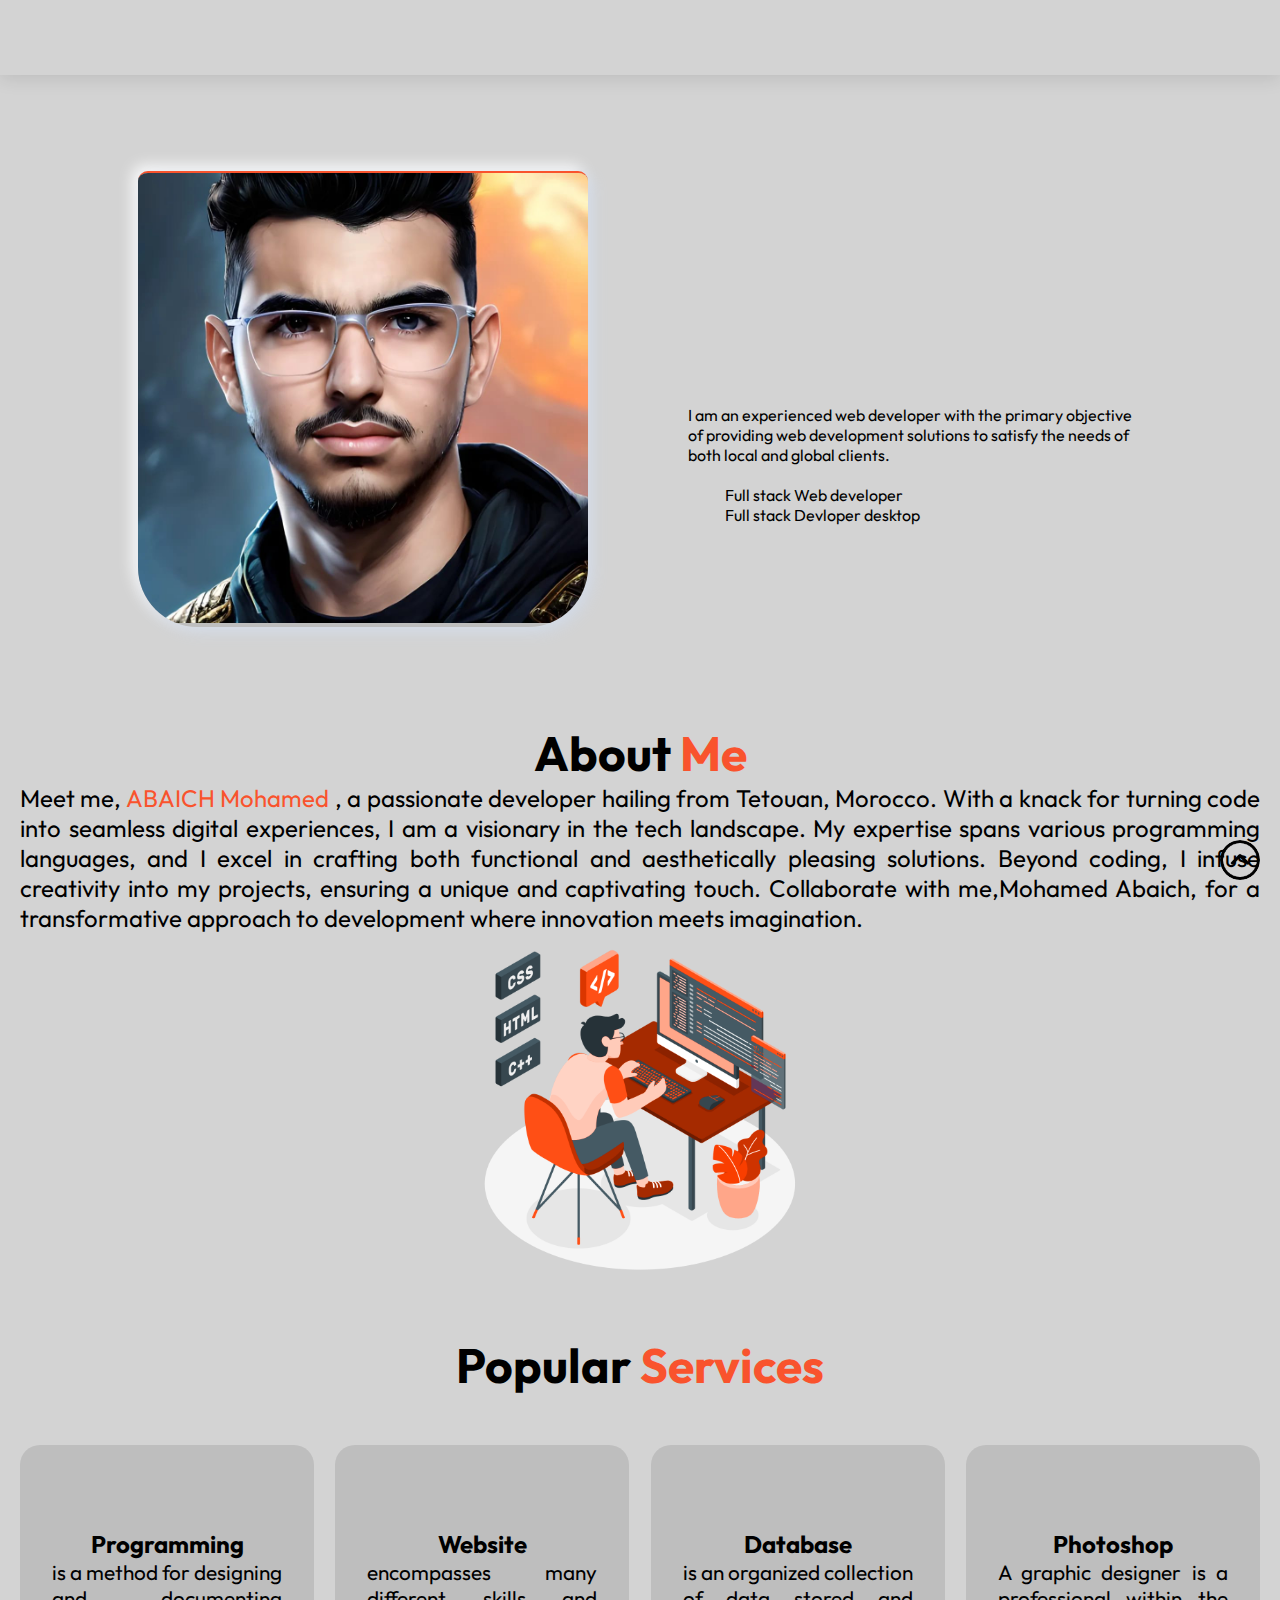
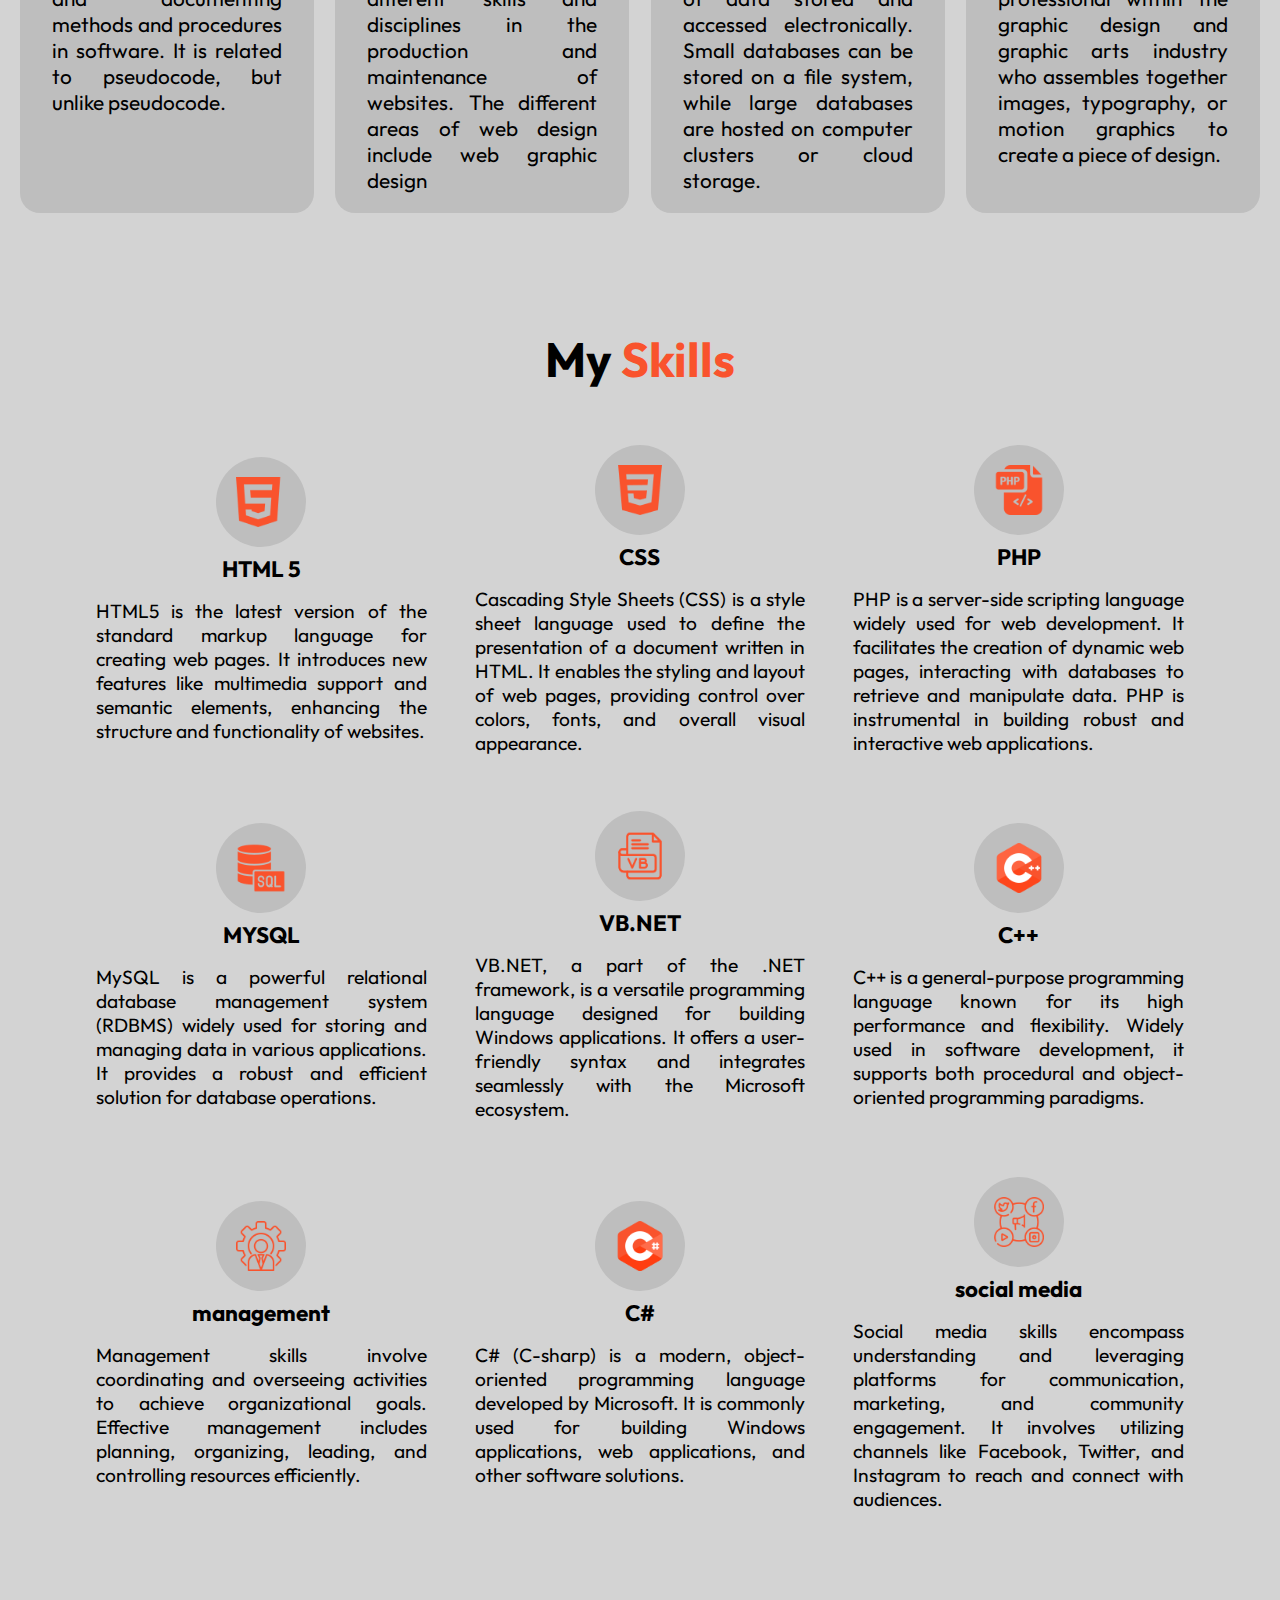
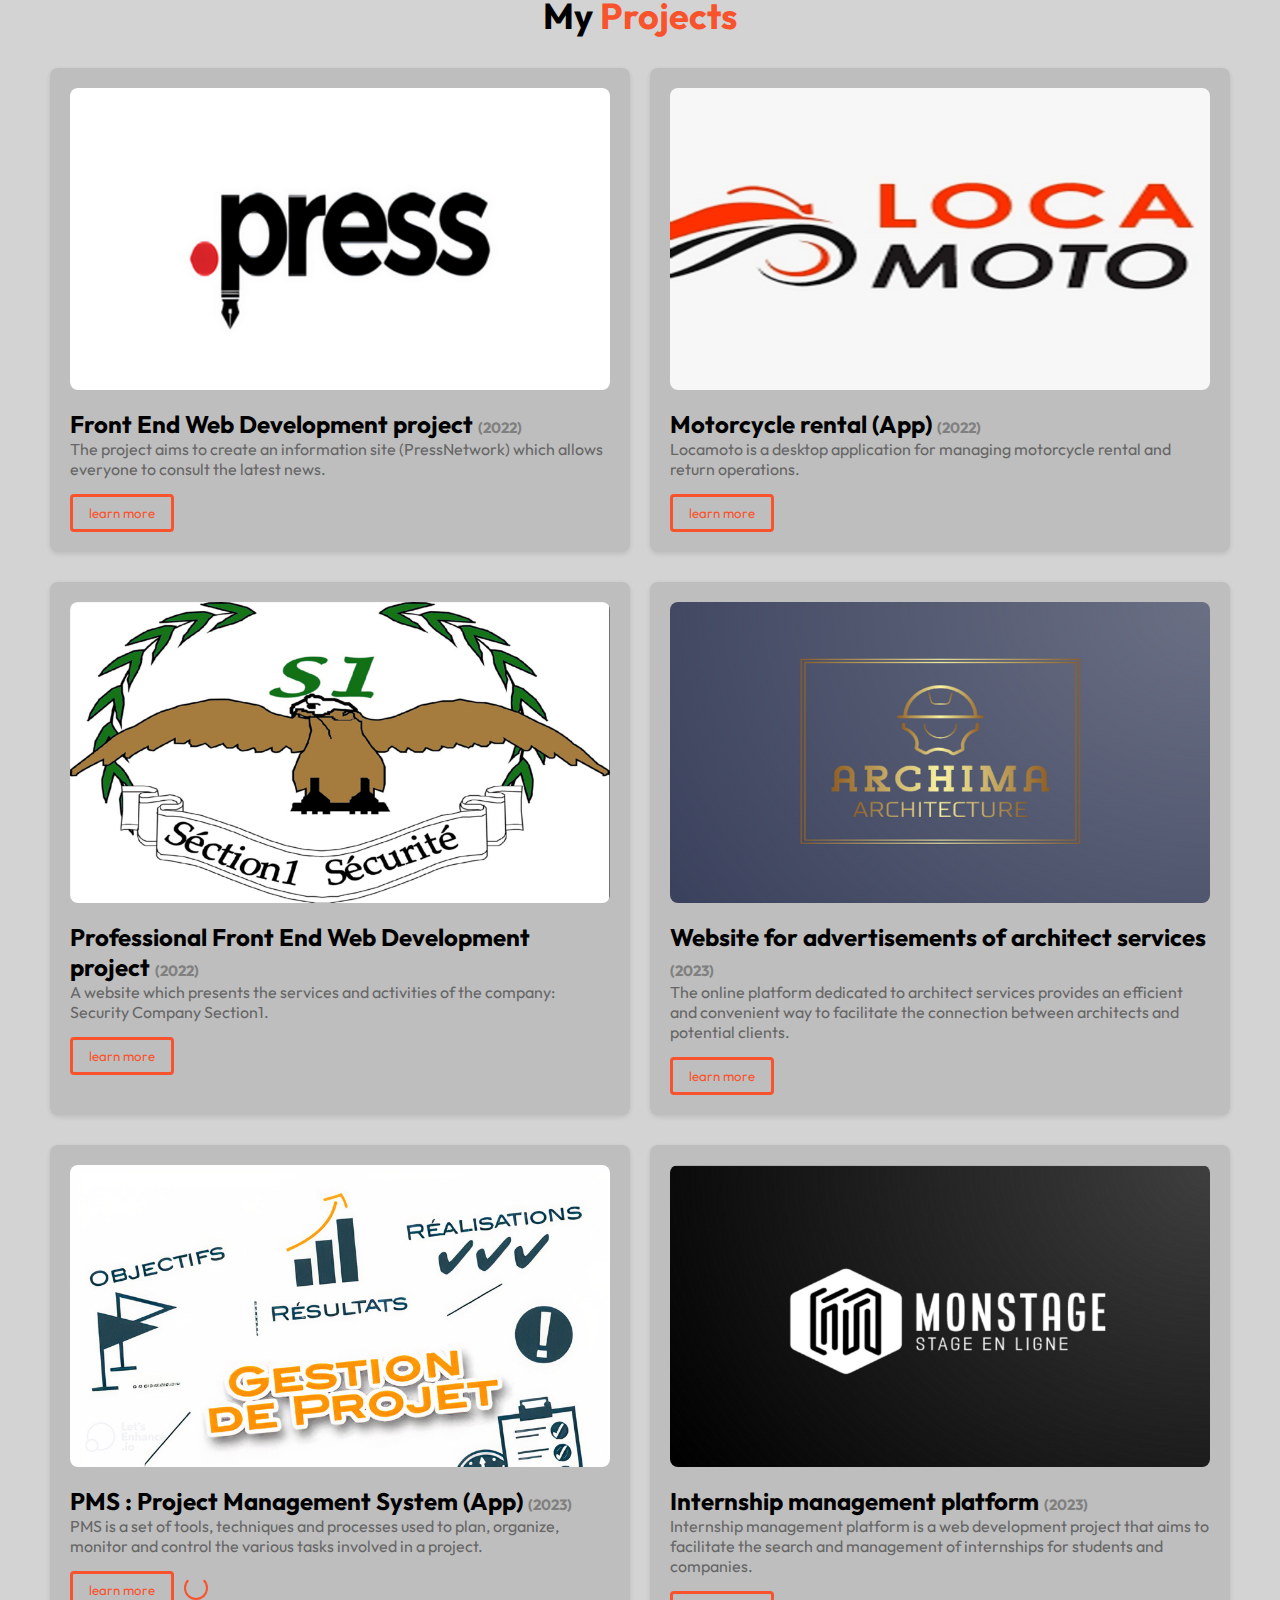
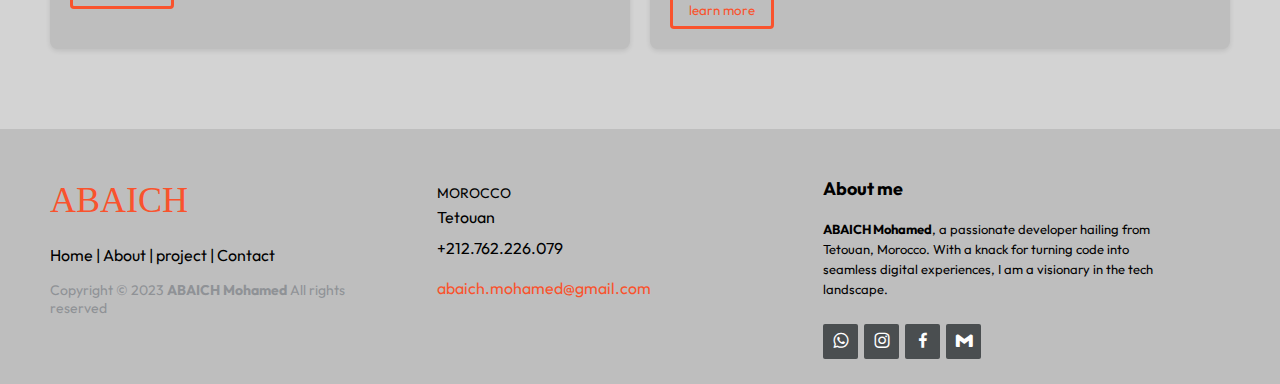
==== commit c3826755: "update index.html" ====
--- a/index.html
+++ b/index.html
@@ -46,7 +46,7 @@
     <section class="container">
         <div class="main">
             <div class="images">
-                <img src="moi1.jpg" alt="" class="img-w">
+                <img src="moi2.jpg" alt="" class="img-w">
                 <span class="bg-effect-1">
                 <span class="bg-effect-1"></span>
 
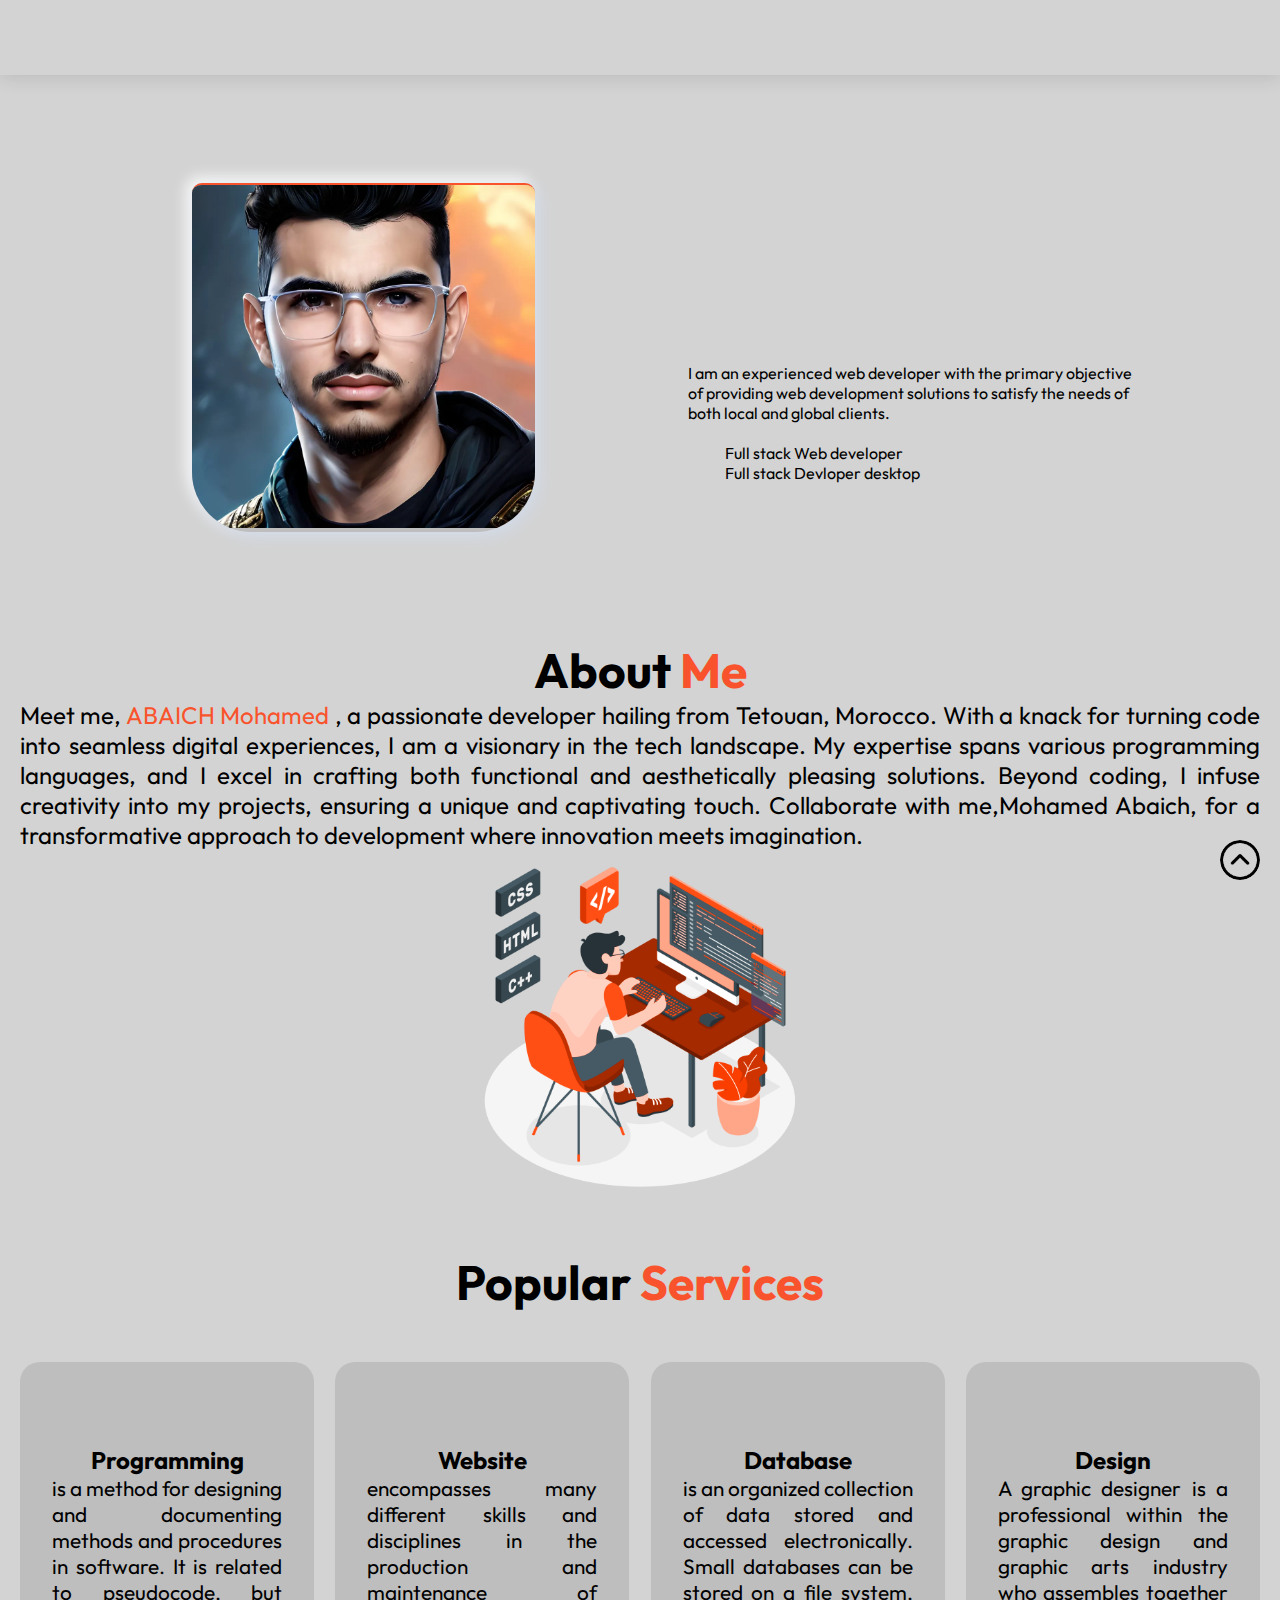
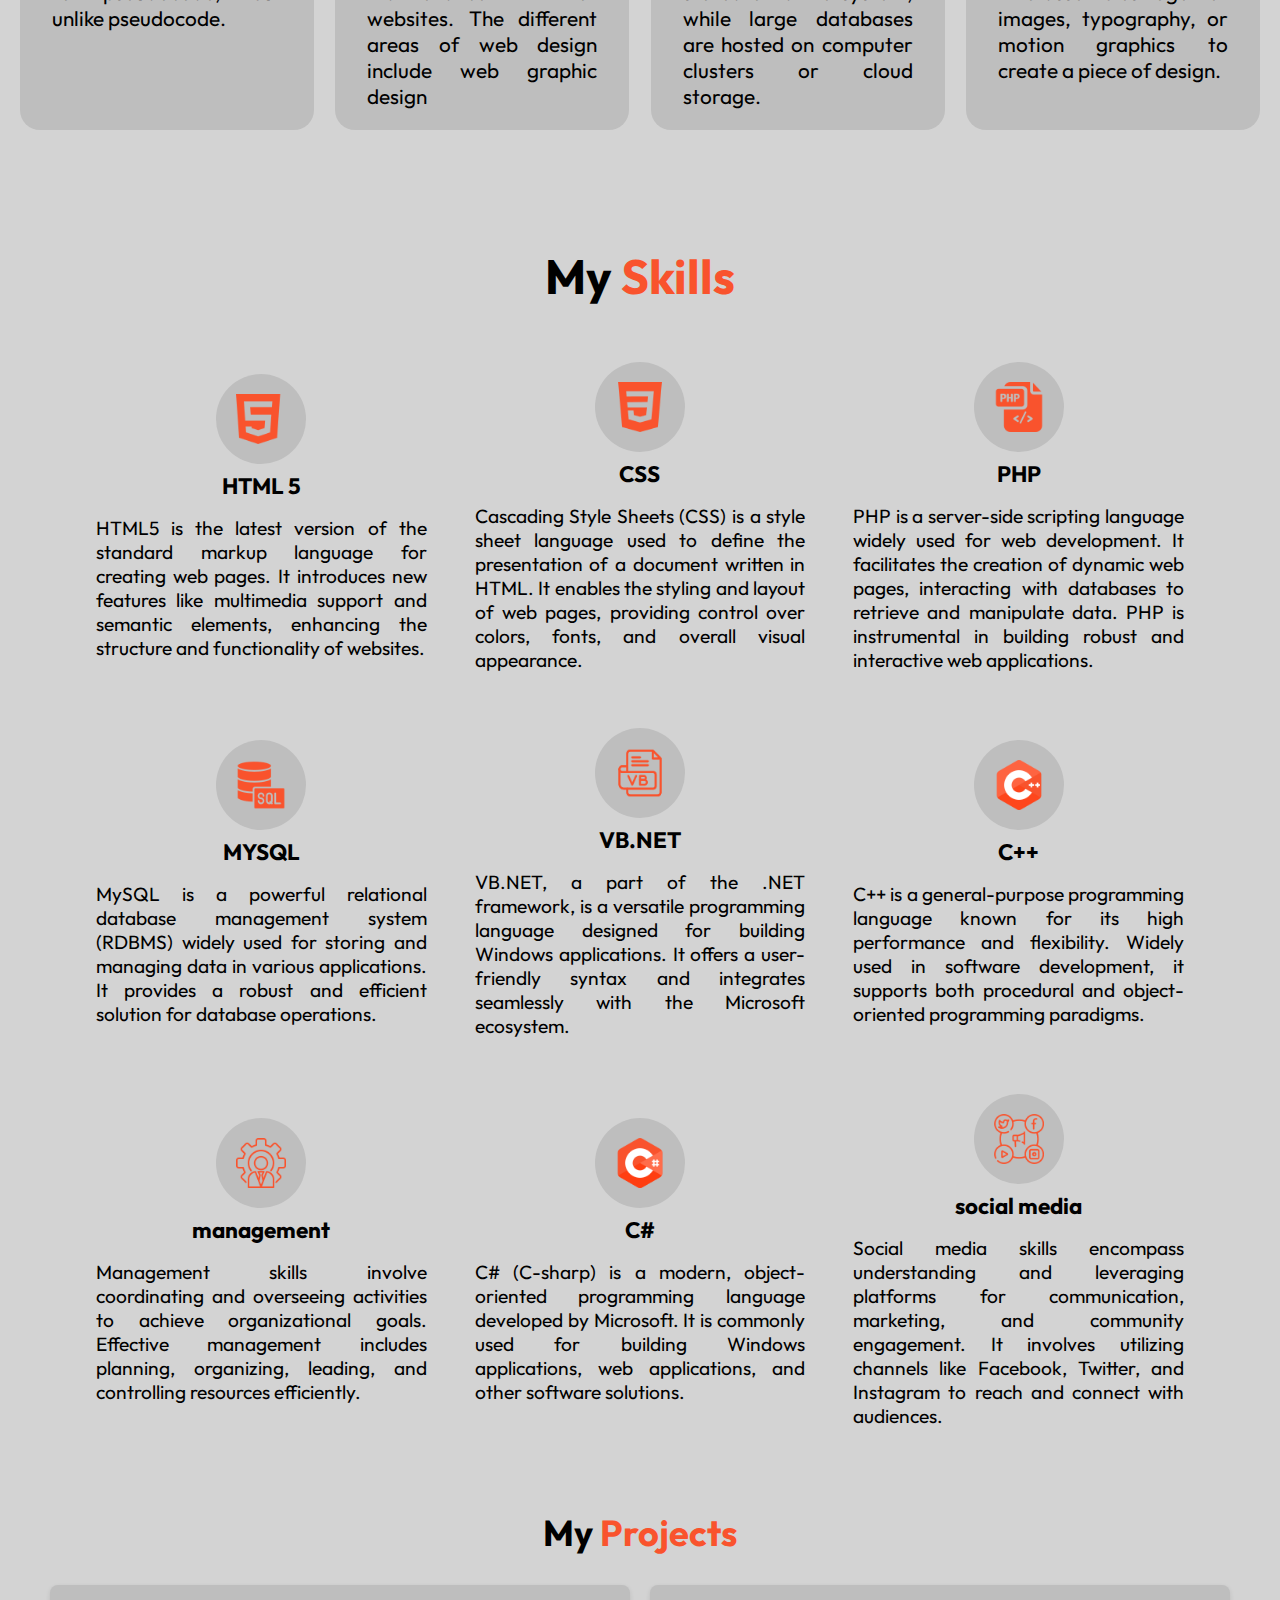
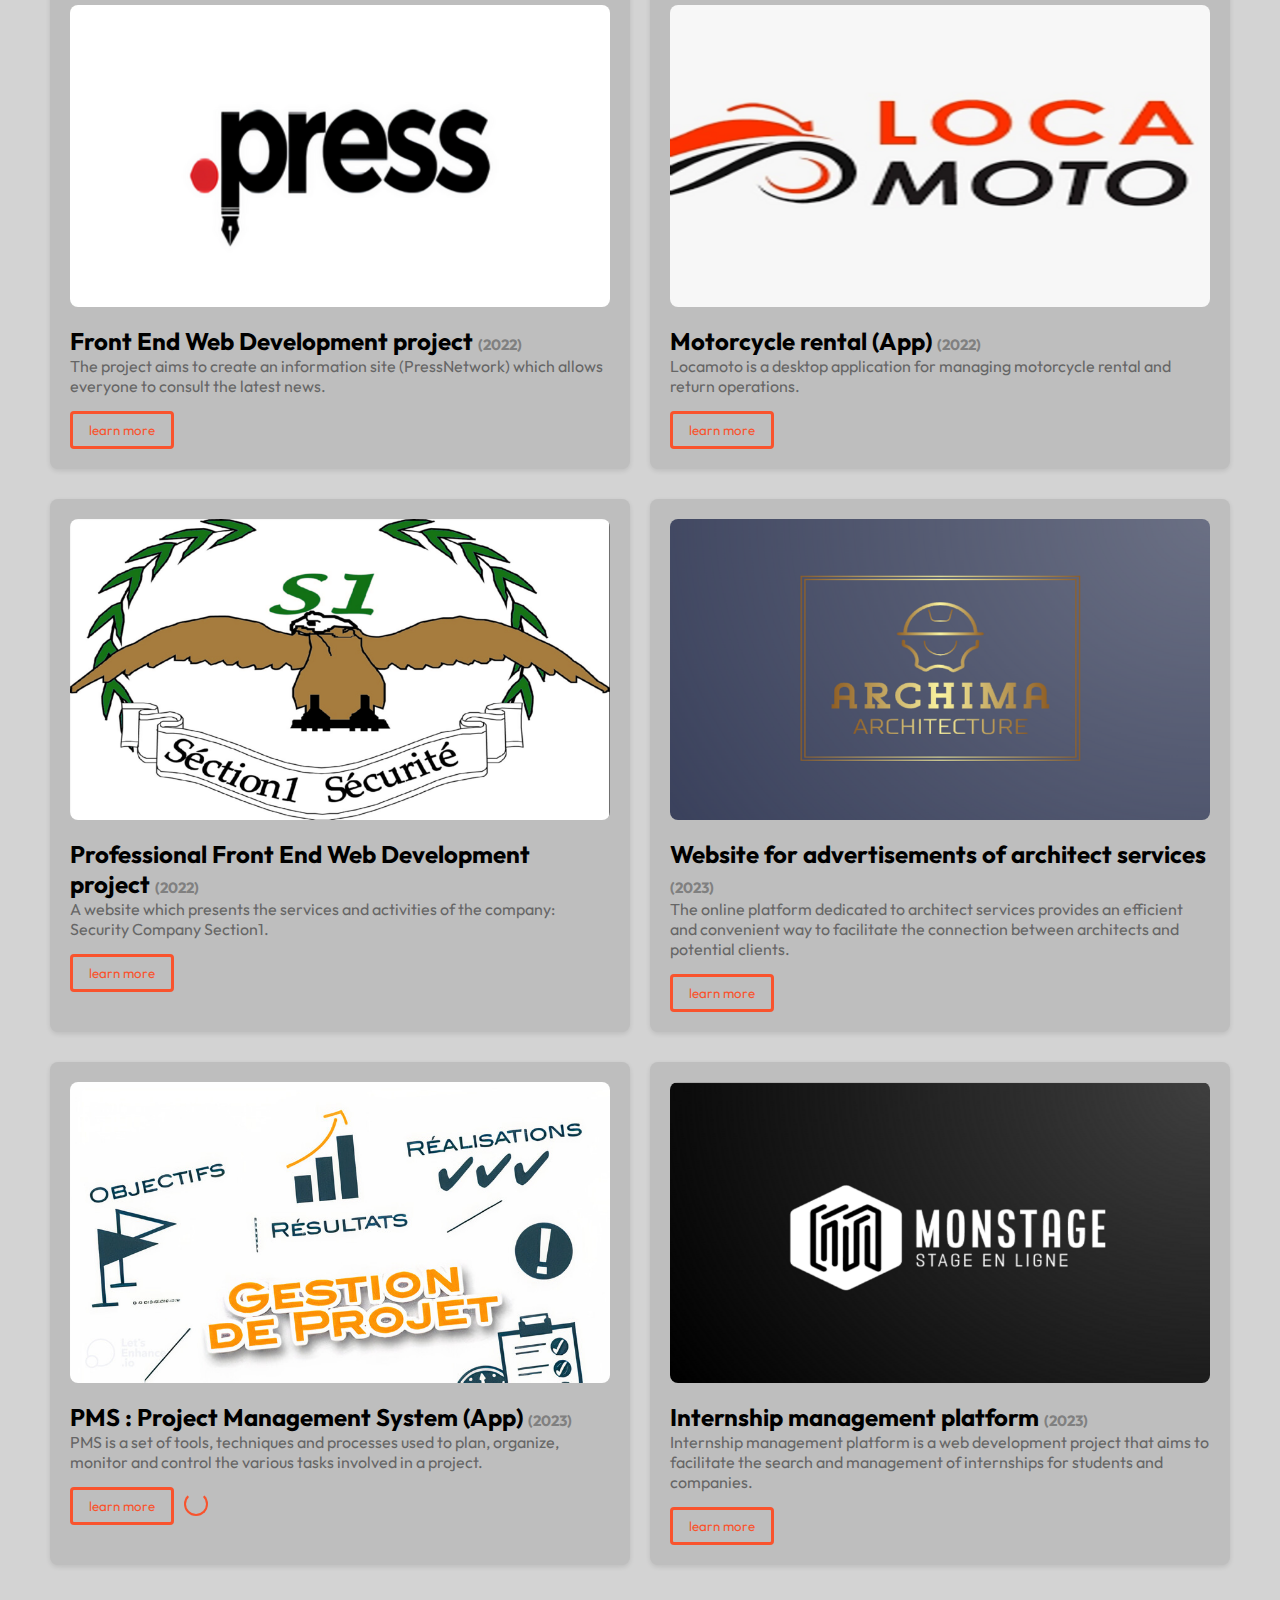
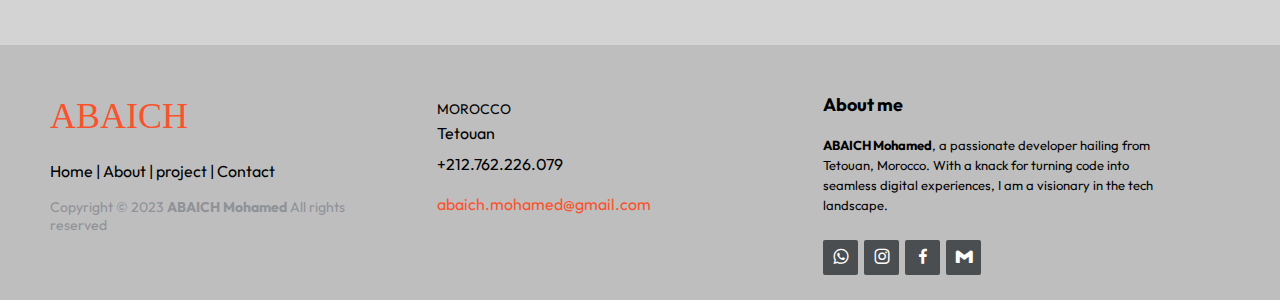
==== commit 80ab88af: "nex" ====
--- a/index.html
+++ b/index.html
@@ -13,6 +13,20 @@
     crossorigin="anonymous" referrerpolicy="no-referrer"/> 
     <title>ABAICH Mohamed</title>
 </head>
+<script>
+    document.addEventListener('DOMContentLoaded', function () {
+        // Sélectionnez tous les éléments de la liste
+        const menuItems = document.querySelectorAll('ul li a');
+
+        // Ajoutez un gestionnaire d'événements à chaque élément de la liste
+        menuItems.forEach(function (menuItem) {
+            menuItem.addEventListener('click', function () {
+                // Décochez la case à cocher correspondant au bouton de menu
+                document.getElementById('click').checked = false;
+            });
+        });
+    });
+</script>
 
 <body>
     <header class="container">
@@ -123,7 +137,7 @@
             
                  <div class="cart">
                     <i class="fa-solid fa-crop"></i>
-                    <h5>Photoshop</h5>
+                    <h5>Design</h5>
                     <div class="par">
                         <p>A graphic designer is a professional within 
                             the graphic design and graphic arts industry
--- a/index.css
+++ b/index.css
@@ -19,15 +19,7 @@
     color: #000;
 }
 
-/* Genral */
-.container {
-    padding: 0 8.4rem;
-}
-
-.img-w {
-    width: 100%;
-    height: auto;
-}
+
 
 /* Nav */
 header {
@@ -161,11 +153,19 @@
     box-shadow: 0 0 20px var(--primary-color);
     transition: all .3s ease-in-out;
 }
-
+/* Genral */
+.container {
+    padding: 0 8.4rem;
+}
+
+.img-w {
+    width: 100%;
+    height: auto;
+}
 
 .images {
     border-radius: 10px;
-    width: 450px;
+    width: 75%;
 }
 .images {
     background: linear-gradient(145deg, #BEBEBE, #BEBEBE);
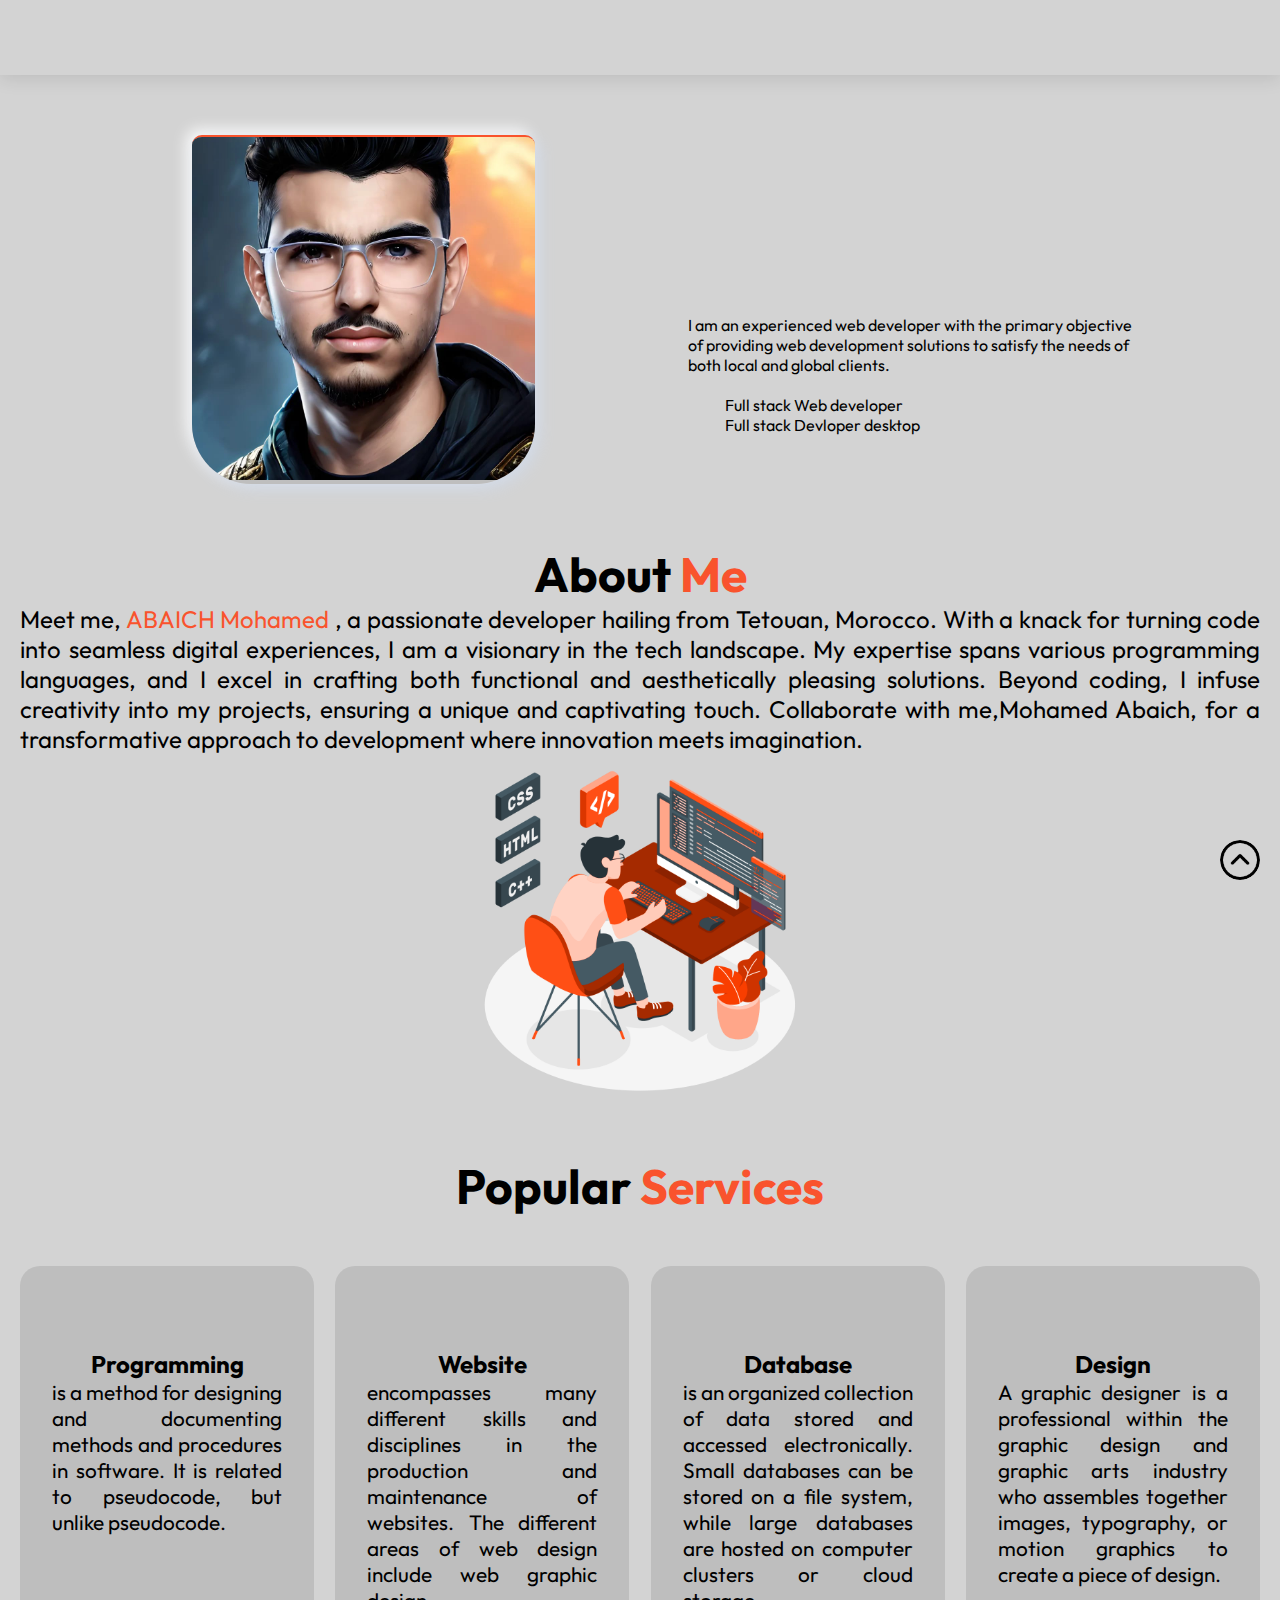
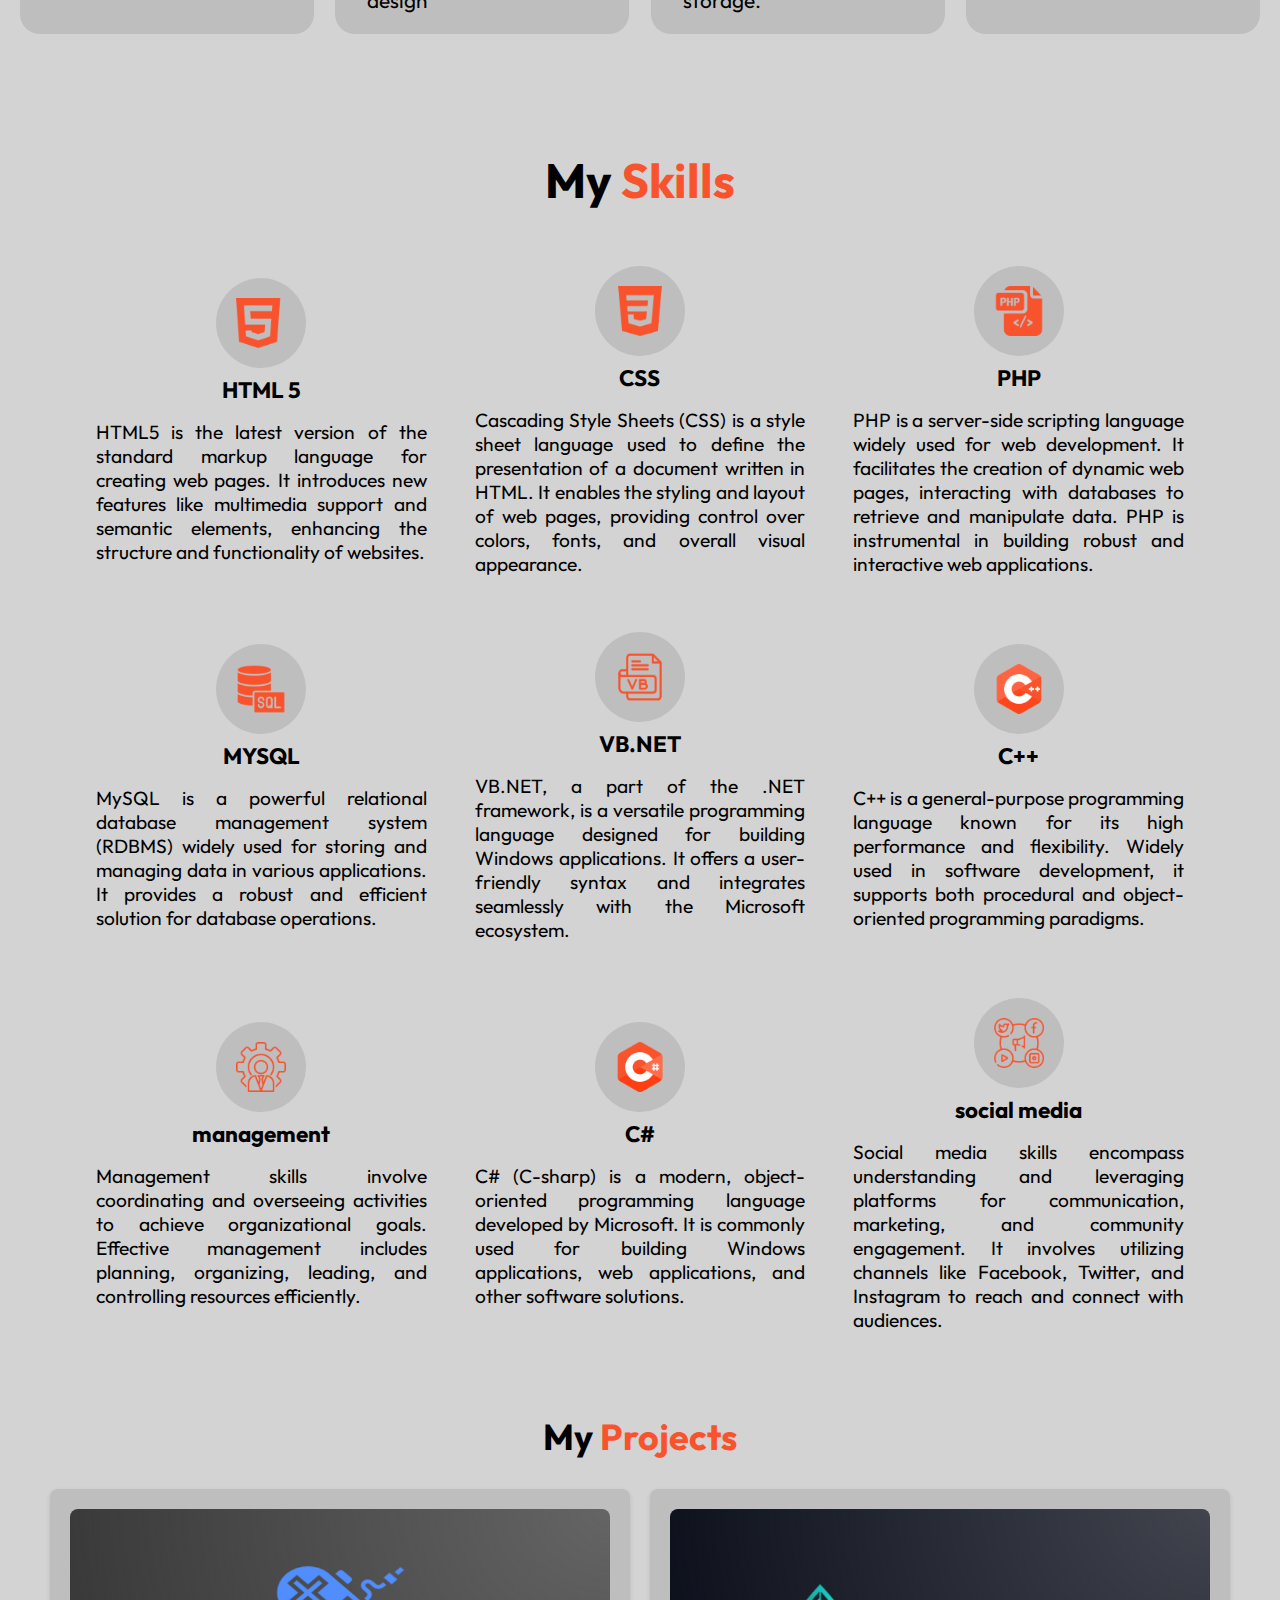
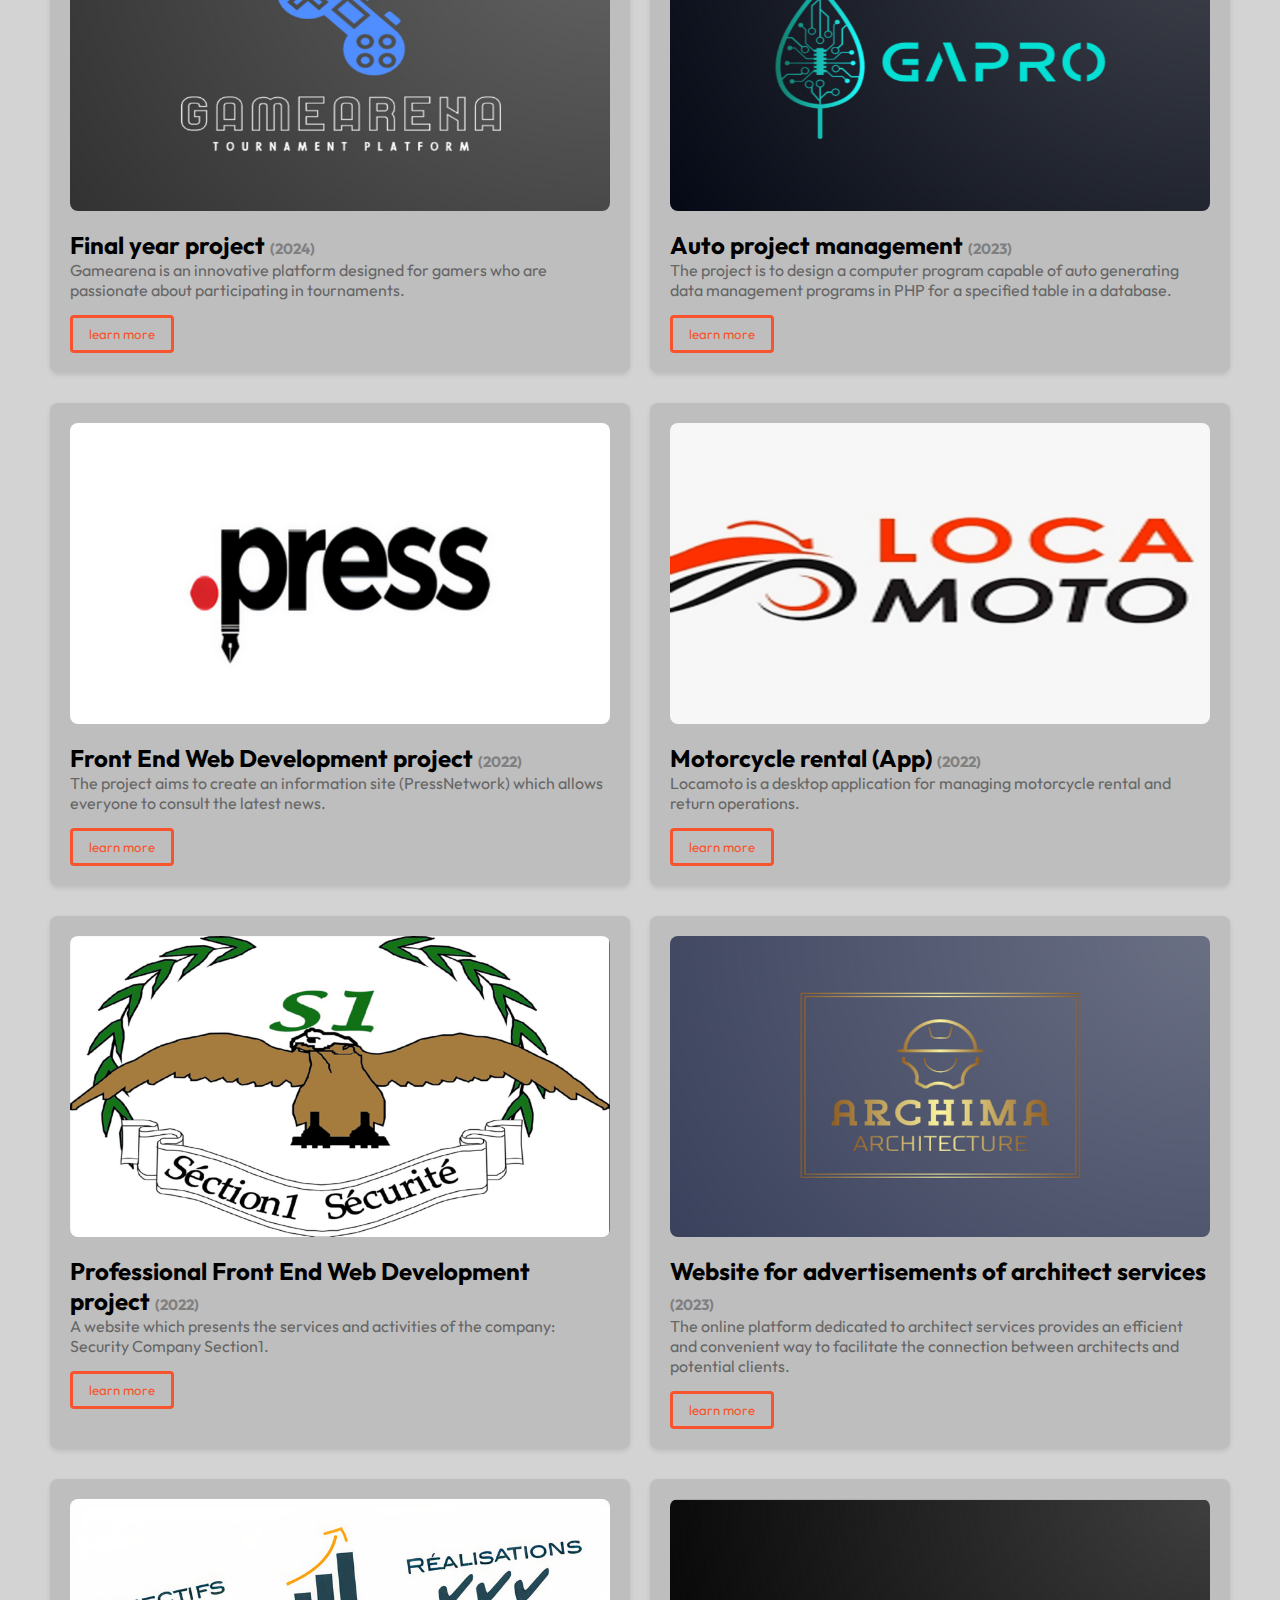
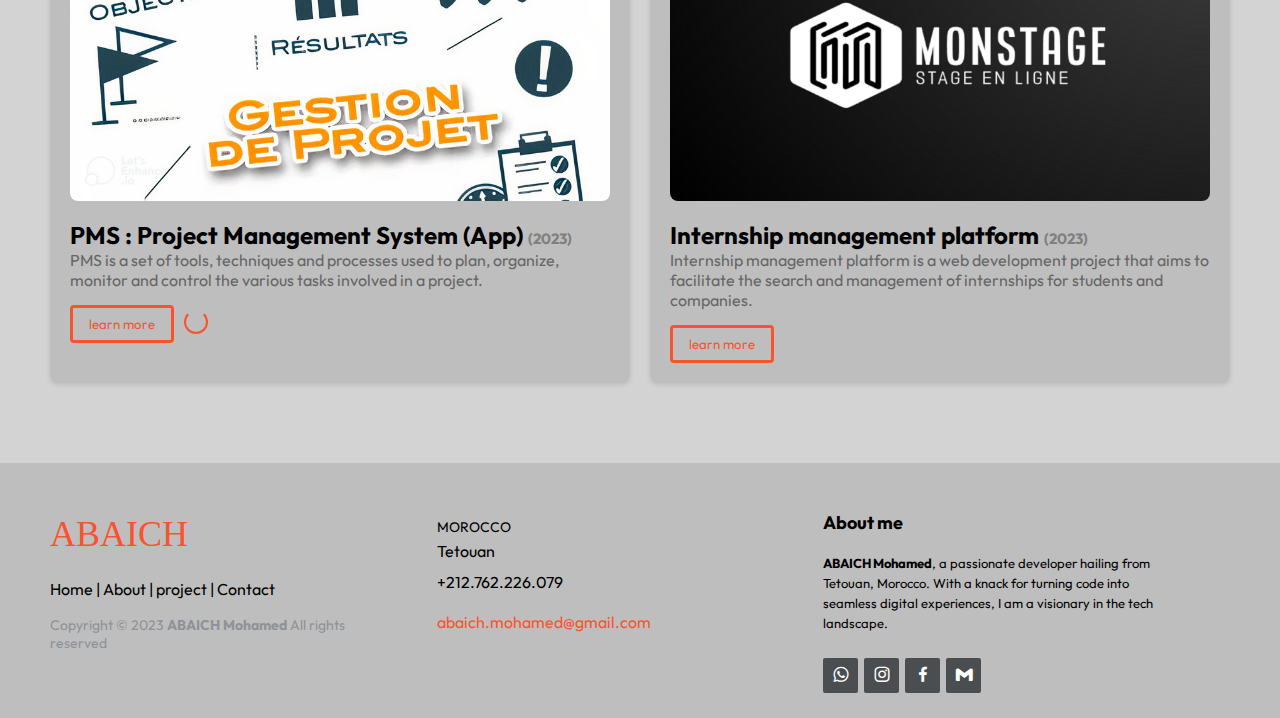
==== commit 530223c9: "update done" ====
--- a/index.html
+++ b/index.html
@@ -261,6 +261,28 @@
                 <h1>My<span style="color:#f9532d;"> Projects</span></h1>
             </div>
             <div class="project-list">
+                <div class="project-box">
+                    <img src="img/pfe.png">
+                    <div class="project-details">
+                        <h2>Final year project <span style="color:gray; font-size:15px;">(2024)</span></h2>
+                        <p>Gamearena is an innovative platform designed for gamers who are passionate about participating 
+                            in tournaments.</p>
+                        <div class="project-buttons">
+                            <a href="pfe.html"><button class="detail-button">learn more</button></a>
+                        </div>
+                    </div>
+                </div>
+                <div class="project-box">
+                    <img src="img/gapro.png">
+                    <div class="project-details">
+                        <h2>Auto project management <span style="color:gray; font-size:15px;">(2023)</span></h2>
+                        <p>The project is to design a computer program capable of auto generating 
+                            data management programs in PHP for a specified table in a database.</p>
+                        <div class="project-buttons">
+                            <a href="gapro.html"><button class="detail-button">learn more</button></a>
+                        </div>
+                    </div>
+                </div>
                 <div class="project-box">
                     <img src="img/press.png">
                     <div class="project-details">
--- a/index.css
+++ b/index.css
@@ -99,7 +99,7 @@
 /* Section 1 */
 
 .main {
-    padding: 6rem 0;
+    padding: 3rem 0;
     display: grid;
     grid-template-columns: repeat(auto-fit, minmax(350px, 1fr));
     row-gap: 2rem;
@@ -684,9 +684,6 @@
         margin: auto;
     }
 
-    .main {
-        margin-top: 2rem;
-    }
     /*----------------------------*/
     .container-images img  {
         display:none ; 
